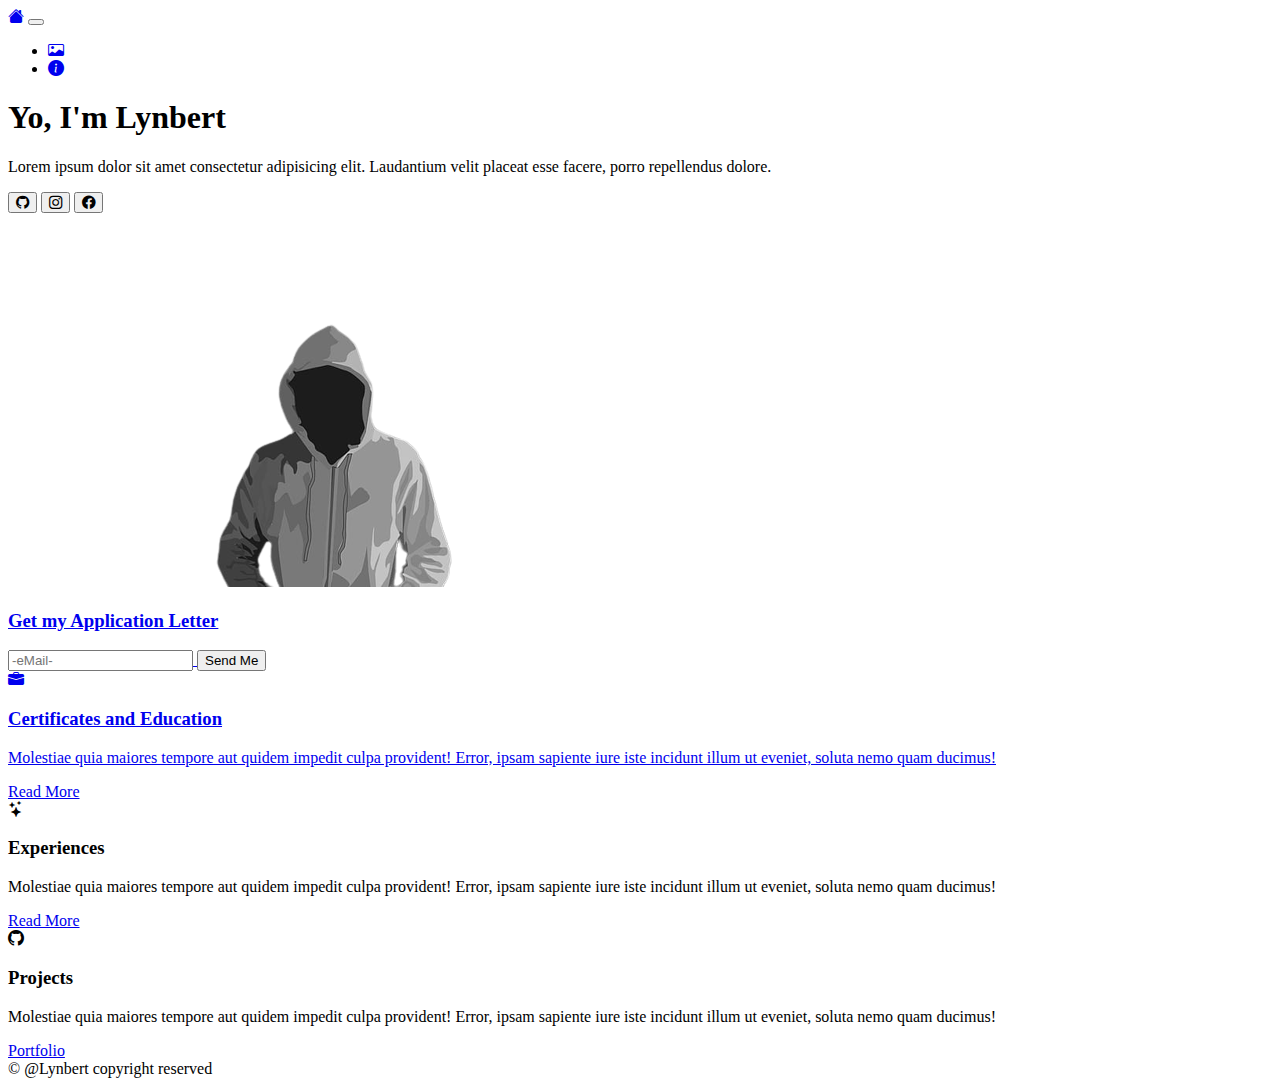
==== index.html @ dc586f0f "1" ====
<!DOCTYPE html>
<html lang="en">
<head>
    <meta charset="UTF-8">
    <meta name="viewport" content="width=device-width, initial-scale=1.0">
    <link href="https://cdn.jsdelivr.net/npm/bootstrap@5.3.2/dist/css/bootstrap.min.css" rel="stylesheet" integrity="sha384-T3c6CoIi6uLrA9TneNEoa7RxnatzjcDSCmG1MXxSR1GAsXEV/Dwwykc2MPK8M2HN" crossorigin="anonymous">
    <link rel="stylesheet" href="https://cdn.jsdelivr.net/npm/bootstrap-icons@1.11.1/font/bootstrap-icons.css">
    <link rel="stylesheet" href="style.css">

    <title>Lynbert</title>
</head>
<body>
    <!-- navbar -->
    <nav class="navbar navbar-expand-lg bg-dark navbar-dark py-3"> <!-- sm, md, lg -->
        <div class="container">
            <a href="index.html" class="navbar-brand"><i class="bi bi-house-fill"></i></a> <!--<HOME>--> 

            <button class="navbar-toggler" type="button" data-bs-toggle="collapse" data-bs-target="#navbar">
                <span class="navbar-toggler-icon"></span>
            </button>

                <div class="collapse navbar-collapse">
                    <ul class="navbar-nav ms-auto">
                        <li class="nav-item">
                            <a href="#learn" class="nav-link"><i class="bi bi-card-image"></i></a> <!--<IMAGES>--> 
                        </li>
                        <li class="nav-item">
                            <a href="#questions" class="nav-link"><i class="bi bi-info-circle-fill"></i></a> <!--<i>--> 
                        </li>
                        <!-- <li class="nav-item">
                            <a href="#instructors" class="nav-link">Instructors</a>
                        </li> -->
                    </ul>
            </div>
        </div>
    </nav>

    <!-- showcase -->
    <section class="bg-dark text-light p-5 p-lg-0 pt-lg-0 text-center text-sm-start">
        <div class="container">
            <div class="d-sm-flex align-items-center justify-content-between">
                <div><h1>Yo, I'm <span class="text-warning">Lynbert</span></h1>
                    <p class="lead my-4">
                        Lorem ipsum dolor sit amet consectetur adipisicing elit. Laudantium velit placeat esse facere, porro repellendus dolore.
                    </p>
                    <a href="HTTPS://github.com/padrigon-lynbert"><button class="btn btn-success btn-lg" ><i class="bi bi-github"></i></button></a> 
                    <a href="HTTPS://www.instagram.com/your_rosecolored_gambit"><button class="btn btn-success btn-lg"><i class="bi bi-instagram"></i></button></a>
                    <a href="HTTPS://www.facebook.com/padrigon.lynbert.public"><button class="btn btn-success btn-lg"><i class="bi bi-facebook"></i></button</a>
               </div>
                <img class="img-fluid w-20 d-none d-sm-block" src="imgs/hood.png">

            </div>
        </div>
    </section>

    <!-- newsletter --> 

    <section class="bg-primary text-light p-5">
        <div class="container">
            <div class="d-md-flex justify-content-between align-items-center">
                <h3 class="mb-3 mb-md-0">Get my Application Letter</h3>
                
                <div class="input-group">
                    <input type="text" class="form-control text-center" placeholder="-eMail-">
                    <button class="btn btn-dark btn-lg" type="button">Send Me</button>
                  </div>
            </div>
        </div>
    </section>

<!-- boxes -->

    <section class="p-5">
        <div class="container">
            <div class="row text-center">
                <div class="col-md">
                    <div class="card bg-dark text-light">
                        <div class="card-body text-center">
                            <div class="h1 mb-3">
                                <i class="bi bi-briefcase-fill"></i>
                            </div>
                            <h3 class="card-title mb-3">Certificates and Education</h3>
                            <p class="card-text">Molestiae quia maiores tempore aut quidem impedit culpa provident! Error, ipsam sapiente iure iste incidunt illum ut eveniet, soluta nemo quam ducimus!</p>
                            <a href="#" class="btn btn-primary">Read More</a>
                        </div>

                    </div>
                </div>

                <div class="col-md">
                    <div class="col-md">
                        <div class="card bg-dark text-light">
                            <div class="card-body text-center">
                                <div class="h1 mb-3">
                                    <i class="bi bi-stars"></i>
                                </div>
                                <h3 class="card-title mb-3">Experiences</h3>
                                <p class="card-text">Molestiae quia maiores tempore aut quidem impedit culpa provident! Error, ipsam sapiente iure iste incidunt illum ut eveniet, soluta nemo quam ducimus!</p>
                                <a href="#" class="btn btn-primary">Read More</a>
                            </div>
    
                        </div>
                    </div>
                </div>
                <div class="col-md">
                    <div class="col-md">
                        <div class="card bg-dark text-light">
                            <div class="card-body text-center">
                                <div class="h1 mb-3">
                                    <i class="bi bi-github"></i>
                                </div>
                                <h3 class="card-title mb-3">Projects</h3>
                                <p class="card-text">Molestiae quia maiores tempore aut quidem impedit culpa provident! Error, ipsam sapiente iure iste incidunt illum ut eveniet, soluta nemo quam ducimus!</p>
                                <a href="#" class="btn btn-primary">Portfolio</a>
                            </div>
    
                        </div>
                    </div>
                </div>
            </div>
        </div>
    </section>
    <script src="https://cdn.jsdelivr.net/npm/bootstrap@5.3.2/dist/js/bootstrap.bundle.min.js" integrity="sha384-C6RzsynM9kWDrMNeT87bh95OGNyZPhcTNXj1NW7RuBCsyN/o0jlpcV8Qyq46cDfL" crossorigin="anonymous"></script>

<!-- footer -->
<footer>
    &copy; @Lynbert copyright reserved 
</footer>

</body>
</html>
---- style.css ----
@media(min-width: 768px){
    .input-group{
        width: 50%;
        /* text-align: center; */
    }
}
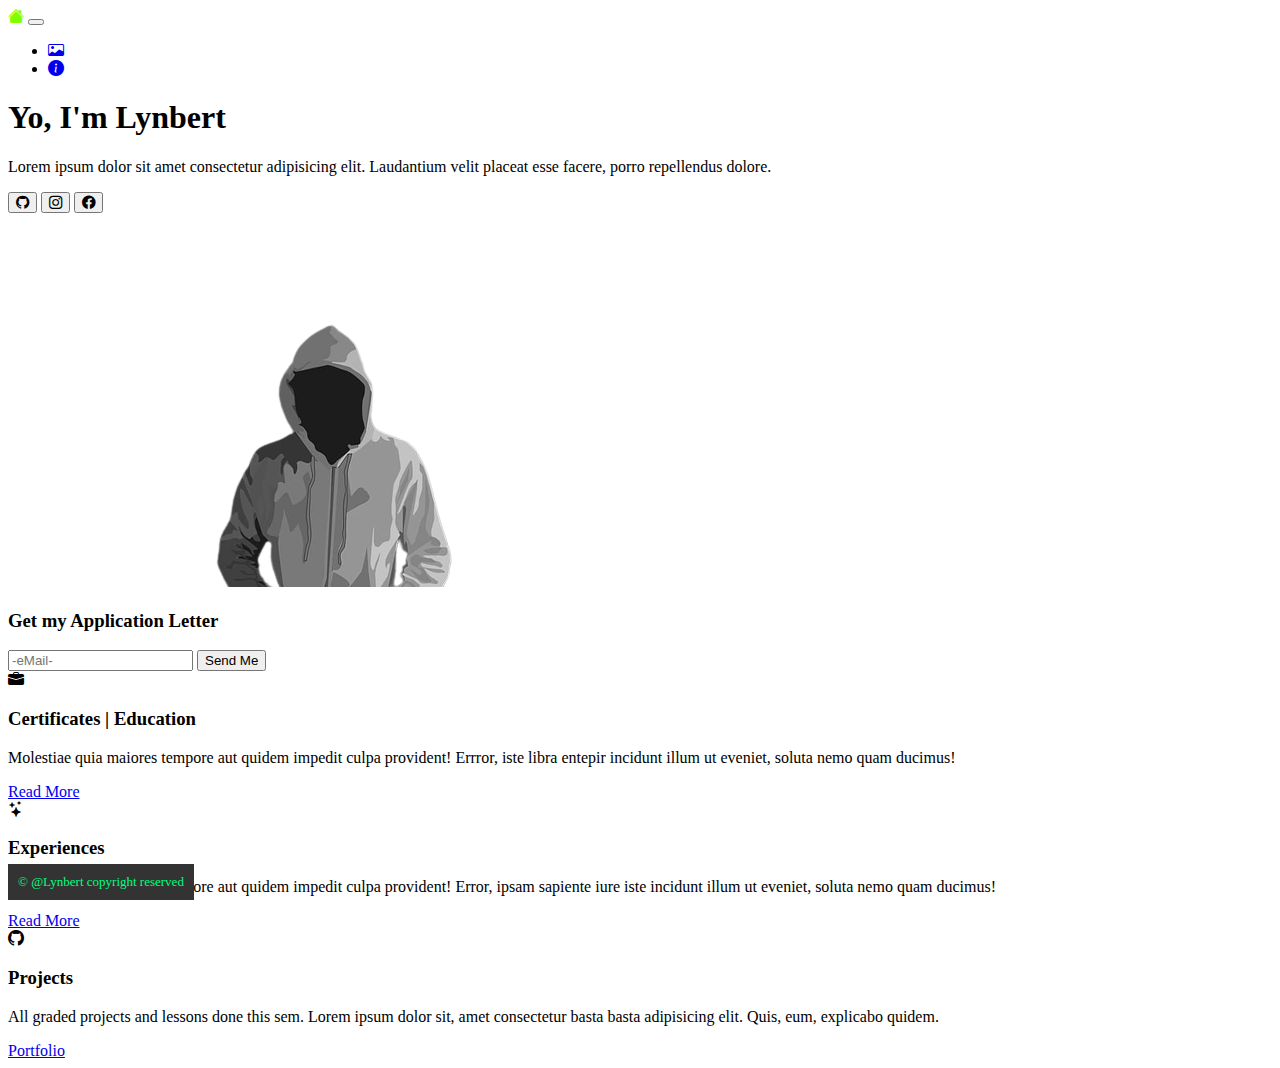
==== commit 0785ea4f: "kldsflksjdf" ====
--- a/index.html
+++ b/index.html
@@ -5,15 +5,19 @@
     <meta name="viewport" content="width=device-width, initial-scale=1.0">
     <link href="https://cdn.jsdelivr.net/npm/bootstrap@5.3.2/dist/css/bootstrap.min.css" rel="stylesheet" integrity="sha384-T3c6CoIi6uLrA9TneNEoa7RxnatzjcDSCmG1MXxSR1GAsXEV/Dwwykc2MPK8M2HN" crossorigin="anonymous">
     <link rel="stylesheet" href="https://cdn.jsdelivr.net/npm/bootstrap-icons@1.11.1/font/bootstrap-icons.css">
-    <link rel="stylesheet" href="style.css">
+    <link rel="stylesheet" href="style/style-index.css">
 
-    <title>Lynbert</title>
+    <title>INDEX</title>
+
 </head>
 <body>
+
+
+
     <!-- navbar -->
     <nav class="navbar navbar-expand-lg bg-dark navbar-dark py-3"> <!-- sm, md, lg -->
         <div class="container">
-            <a href="index.html" class="navbar-brand"><i class="bi bi-house-fill"></i></a> <!--<HOME>--> 
+            <a href="index.html" class="navbar-brand"><i class="bi bi-house-fill" style="color: chartreuse;"></i></a> <!--<HOME>--> 
 
             <button class="navbar-toggler" type="button" data-bs-toggle="collapse" data-bs-target="#navbar">
                 <span class="navbar-toggler-icon"></span>
@@ -22,10 +26,10 @@
                 <div class="collapse navbar-collapse">
                     <ul class="navbar-nav ms-auto">
                         <li class="nav-item">
-                            <a href="#learn" class="nav-link"><i class="bi bi-card-image"></i></a> <!--<IMAGES>--> 
+                            <a href="albums.html" class="nav-link"><i class="bi bi-card-image"></i></a> <!--<IMAGES>--> 
                         </li>
                         <li class="nav-item">
-                            <a href="#questions" class="nav-link"><i class="bi bi-info-circle-fill"></i></a> <!--<i>--> 
+                            <a href="about.html" class="nav-link"><i class="bi bi-info-circle-fill"></i></a> <!--<i>--> 
                         </li>
                         <!-- <li class="nav-item">
                             <a href="#instructors" class="nav-link">Instructors</a>
@@ -45,7 +49,7 @@
                     </p>
                     <a href="HTTPS://github.com/padrigon-lynbert"><button class="btn btn-success btn-lg" ><i class="bi bi-github"></i></button></a> 
                     <a href="HTTPS://www.instagram.com/your_rosecolored_gambit"><button class="btn btn-success btn-lg"><i class="bi bi-instagram"></i></button></a>
-                    <a href="HTTPS://www.facebook.com/padrigon.lynbert.public"><button class="btn btn-success btn-lg"><i class="bi bi-facebook"></i></button</a>
+                    <a href="HTTPS://www.facebook.com/padrigon.lynbert.public"><button class="btn btn-success btn-lg"><i class="bi bi-facebook"></i></button></a>
                </div>
                 <img class="img-fluid w-20 d-none d-sm-block" src="imgs/hood.png">
 
@@ -67,6 +71,7 @@
             </div>
         </div>
     </section>
+    
 
 <!-- boxes -->
 
@@ -79,8 +84,8 @@
                             <div class="h1 mb-3">
                                 <i class="bi bi-briefcase-fill"></i>
                             </div>
-                            <h3 class="card-title mb-3">Certificates and Education</h3>
-                            <p class="card-text">Molestiae quia maiores tempore aut quidem impedit culpa provident! Error, ipsam sapiente iure iste incidunt illum ut eveniet, soluta nemo quam ducimus!</p>
+                            <h3 class="card-title mb-3">Certificates | Education</h3>
+                            <p class="card-text">Molestiae quia maiores tempore aut quidem impedit culpa provident! Errror, iste libra entepir incidunt illum ut eveniet, soluta nemo quam ducimus!</p>
                             <a href="#" class="btn btn-primary">Read More</a>
                         </div>
 
@@ -102,6 +107,7 @@
                         </div>
                     </div>
                 </div>
+
                 <div class="col-md">
                     <div class="col-md">
                         <div class="card bg-dark text-light">
@@ -110,8 +116,8 @@
                                     <i class="bi bi-github"></i>
                                 </div>
                                 <h3 class="card-title mb-3">Projects</h3>
-                                <p class="card-text">Molestiae quia maiores tempore aut quidem impedit culpa provident! Error, ipsam sapiente iure iste incidunt illum ut eveniet, soluta nemo quam ducimus!</p>
-                                <a href="#" class="btn btn-primary">Portfolio</a>
+                                <p class="card-text">All graded projects and lessons done this sem. Lorem ipsum dolor sit, amet consectetur basta basta adipisicing elit. Quis, eum, explicabo quidem. </p>
+                                <a href="portfolio.html" class="btn btn-primary">Portfolio</a>
                             </div>
     
                         </div>
--- a/style/style-index.css
+++ b/style/style-index.css
@@ -0,0 +1,27 @@
+@media(min-width: 768px){
+    .input-group{
+        width: 50%;
+        /* text-align: center; */
+    }
+}
+
+/* footer */
+
+footer{
+    display: block;
+    clear: both;
+    color: springgreen;
+
+    position: fixed;
+    bottom: 0;
+    
+    text-align: center;
+    padding: 10px;
+    background-color: rgb(51, 51, 51);
+
+    font-size: small;
+    
+    /* margin: 10px; */
+    /* color: white; */
+    /* width: 100%; */ 
+}
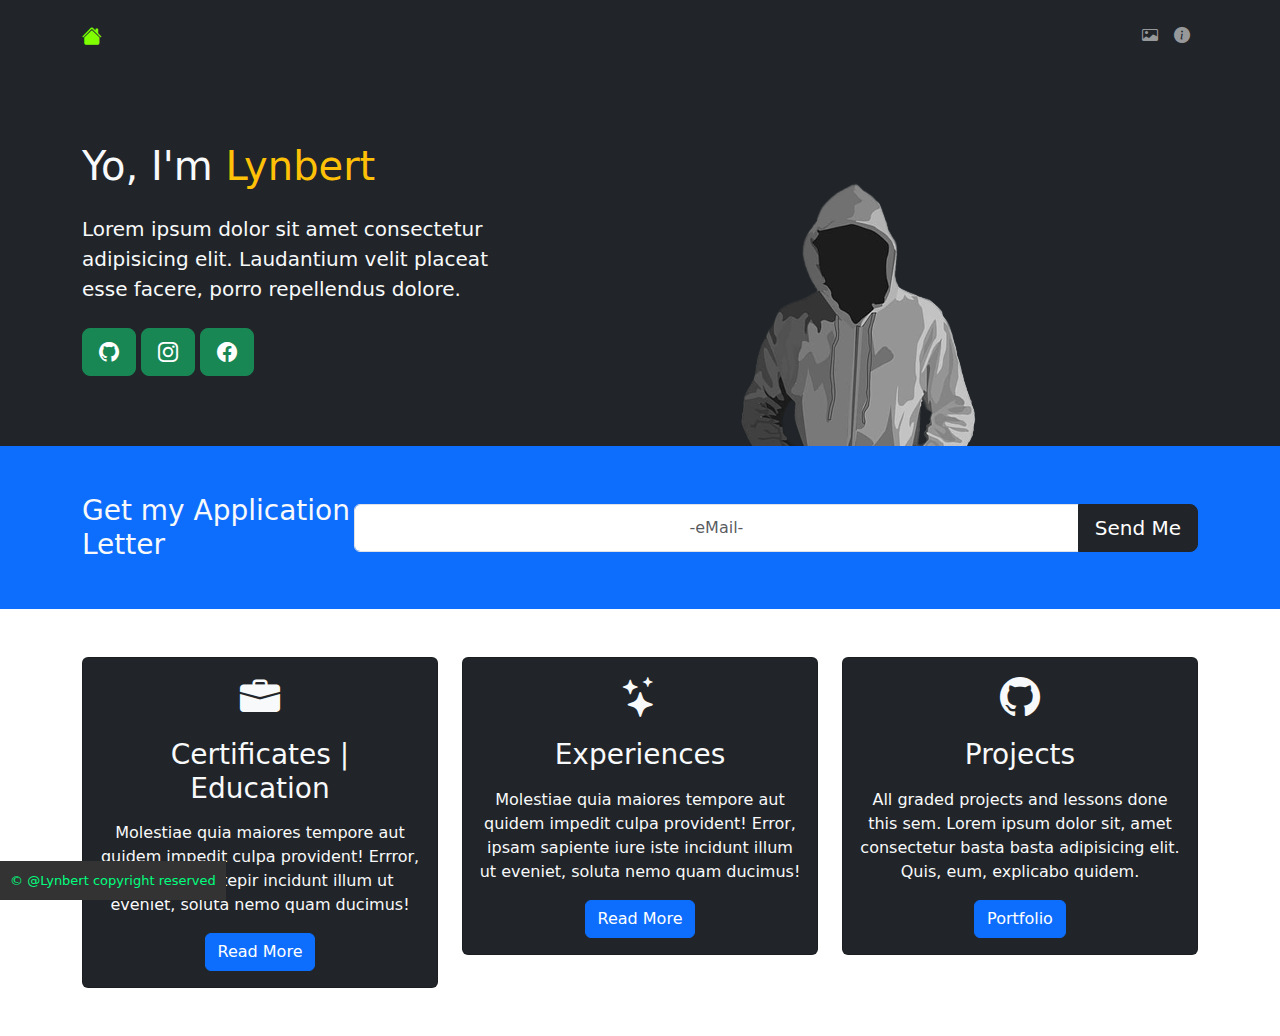
==== commit 9d3c697a: "f" ====
--- a/index.html
+++ b/index.html
@@ -6,6 +6,8 @@
     <link href="https://cdn.jsdelivr.net/npm/bootstrap@5.3.2/dist/css/bootstrap.min.css" rel="stylesheet" integrity="sha384-T3c6CoIi6uLrA9TneNEoa7RxnatzjcDSCmG1MXxSR1GAsXEV/Dwwykc2MPK8M2HN" crossorigin="anonymous">
     <link rel="stylesheet" href="https://cdn.jsdelivr.net/npm/bootstrap-icons@1.11.1/font/bootstrap-icons.css">
     <link rel="stylesheet" href="style/style-index.css">
+    <link rel="stylesheet" href="0css/bootstrap.min.css">
+    <script defer src="0js/bootstrap.bundle.min.js"></script>
 
     <title>INDEX</title>
 
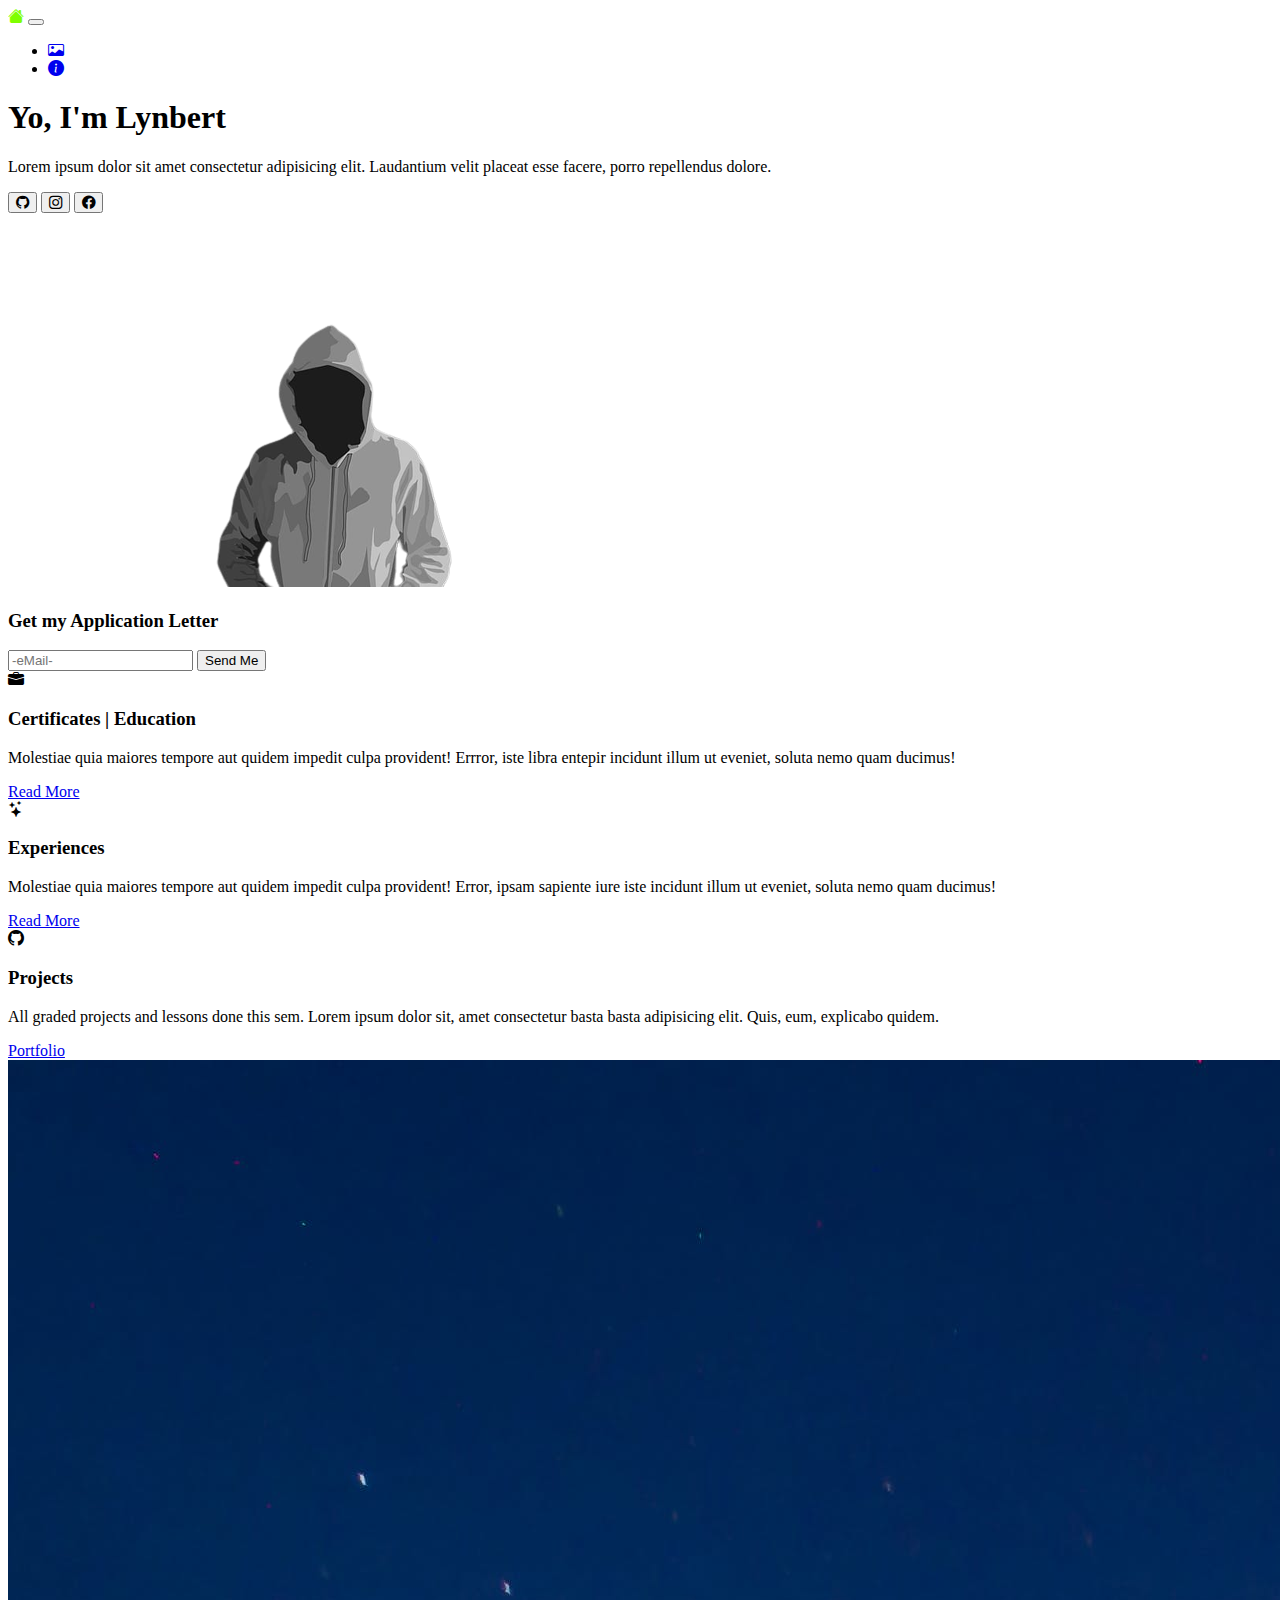
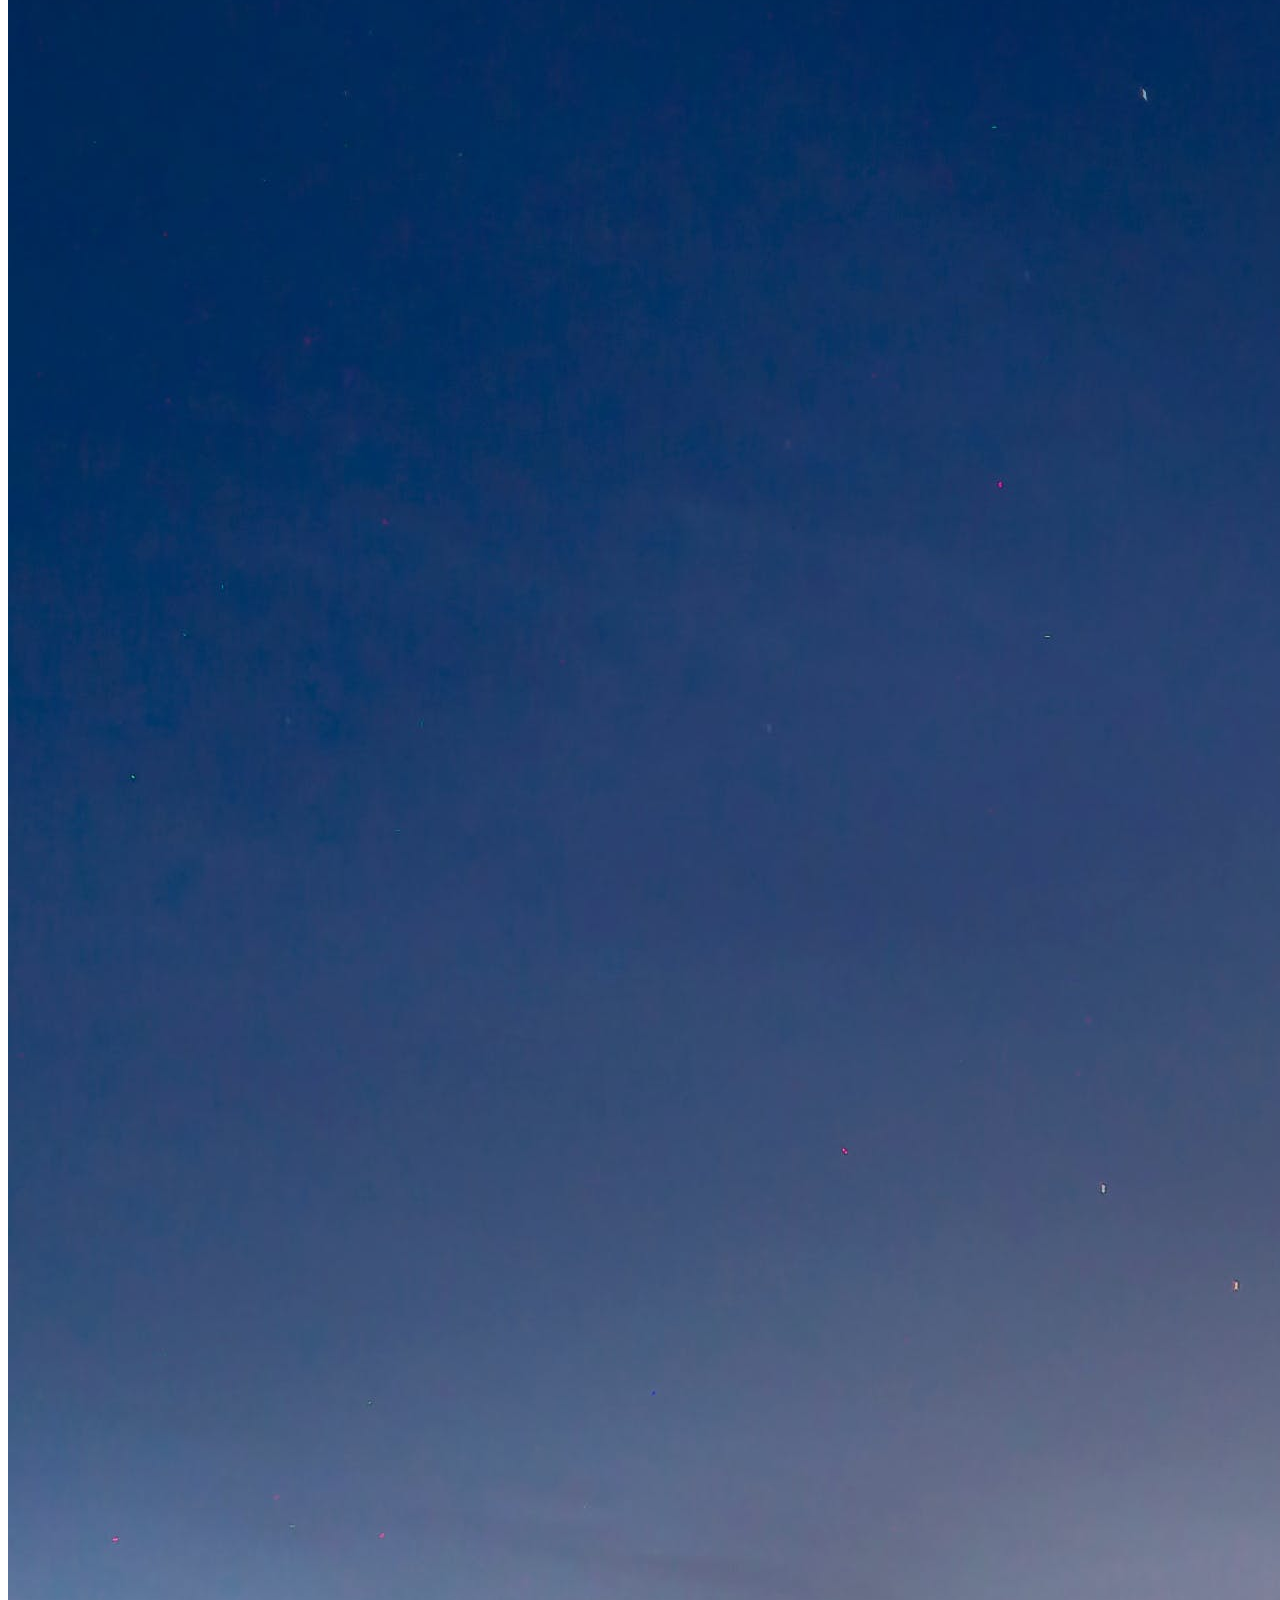
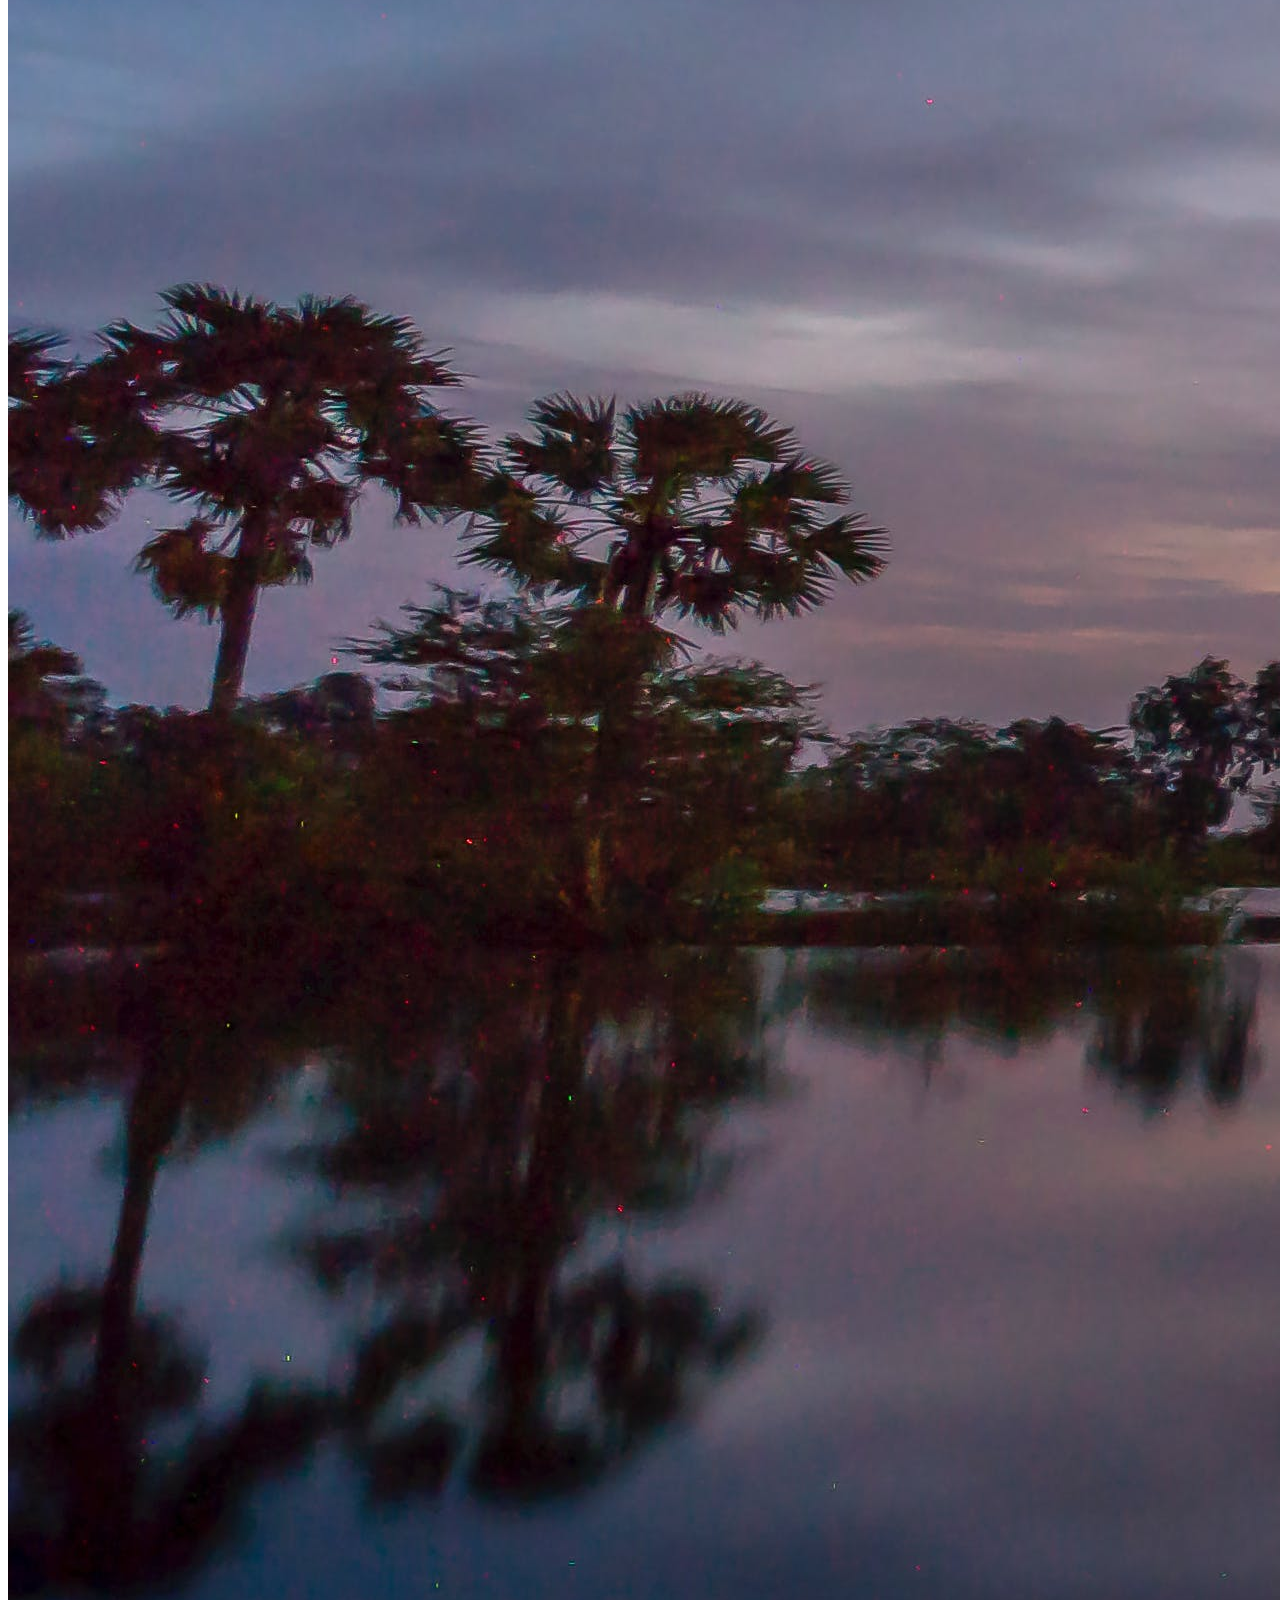
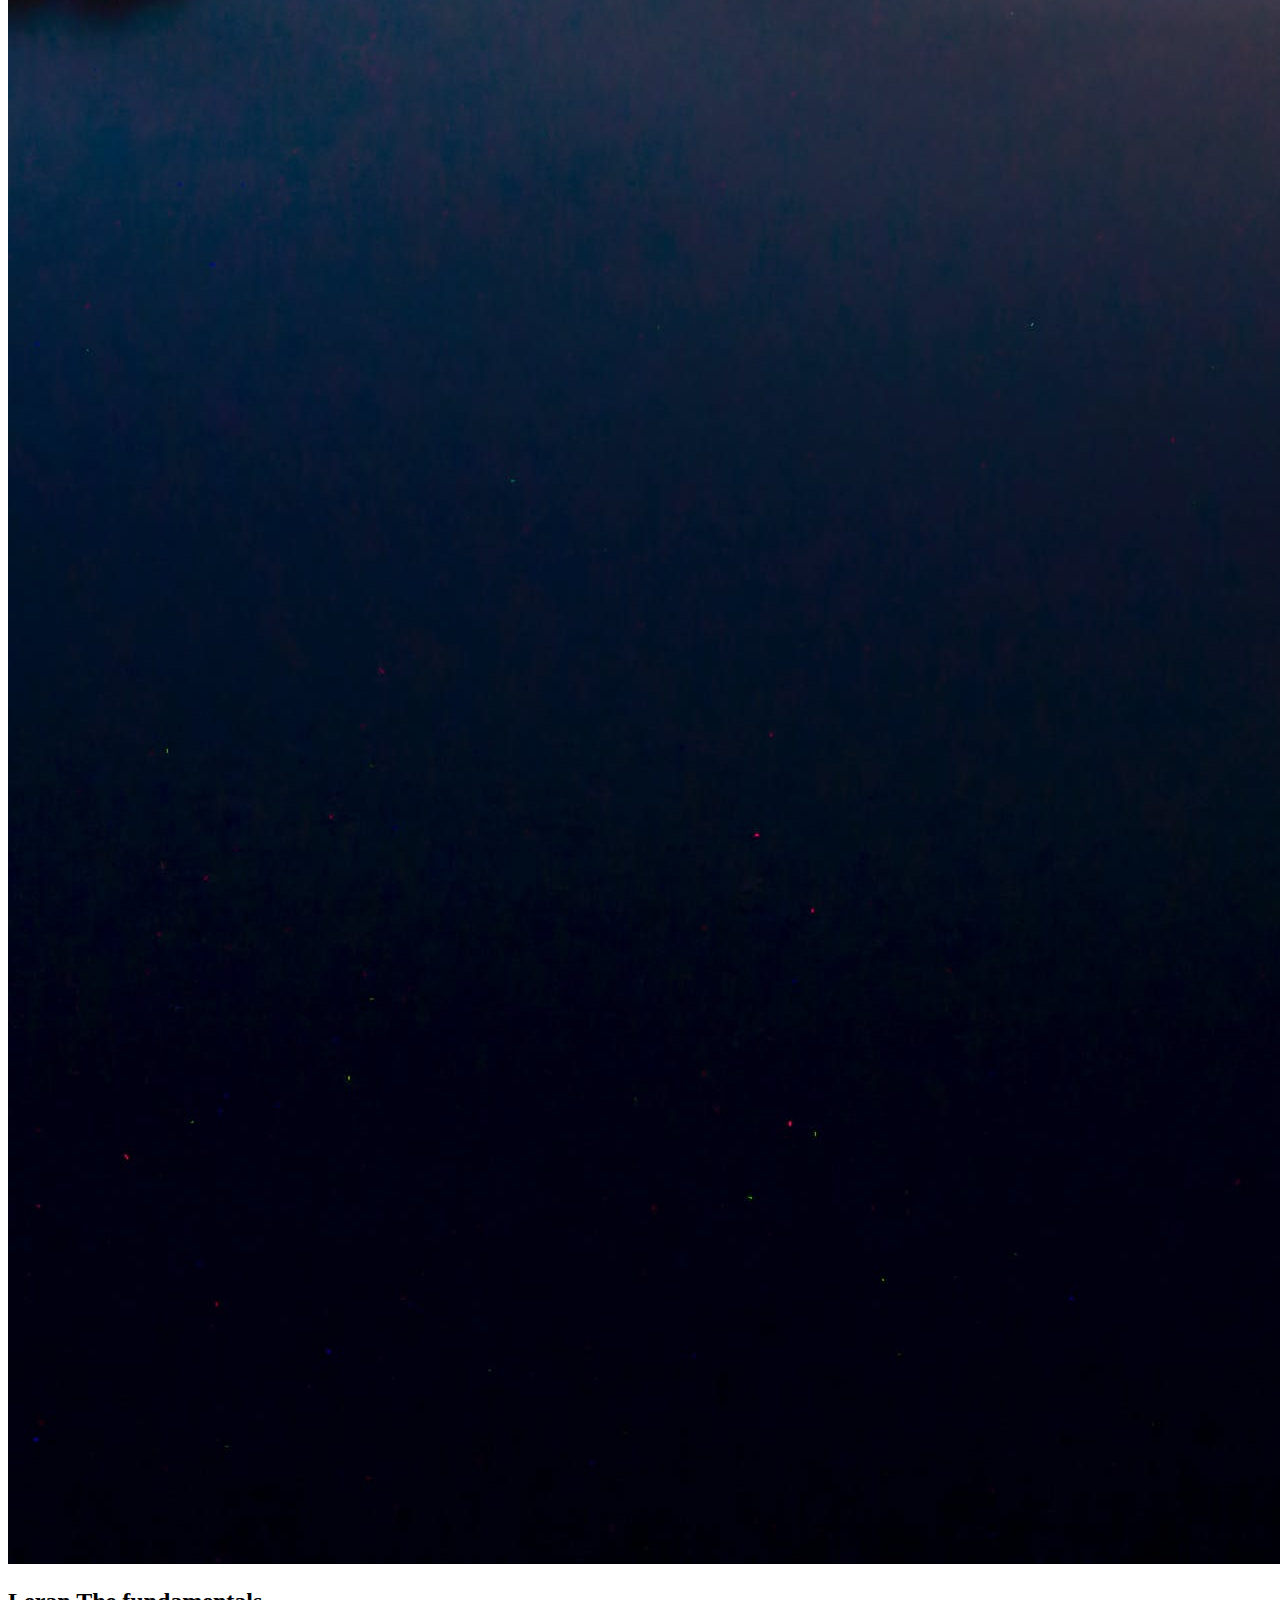
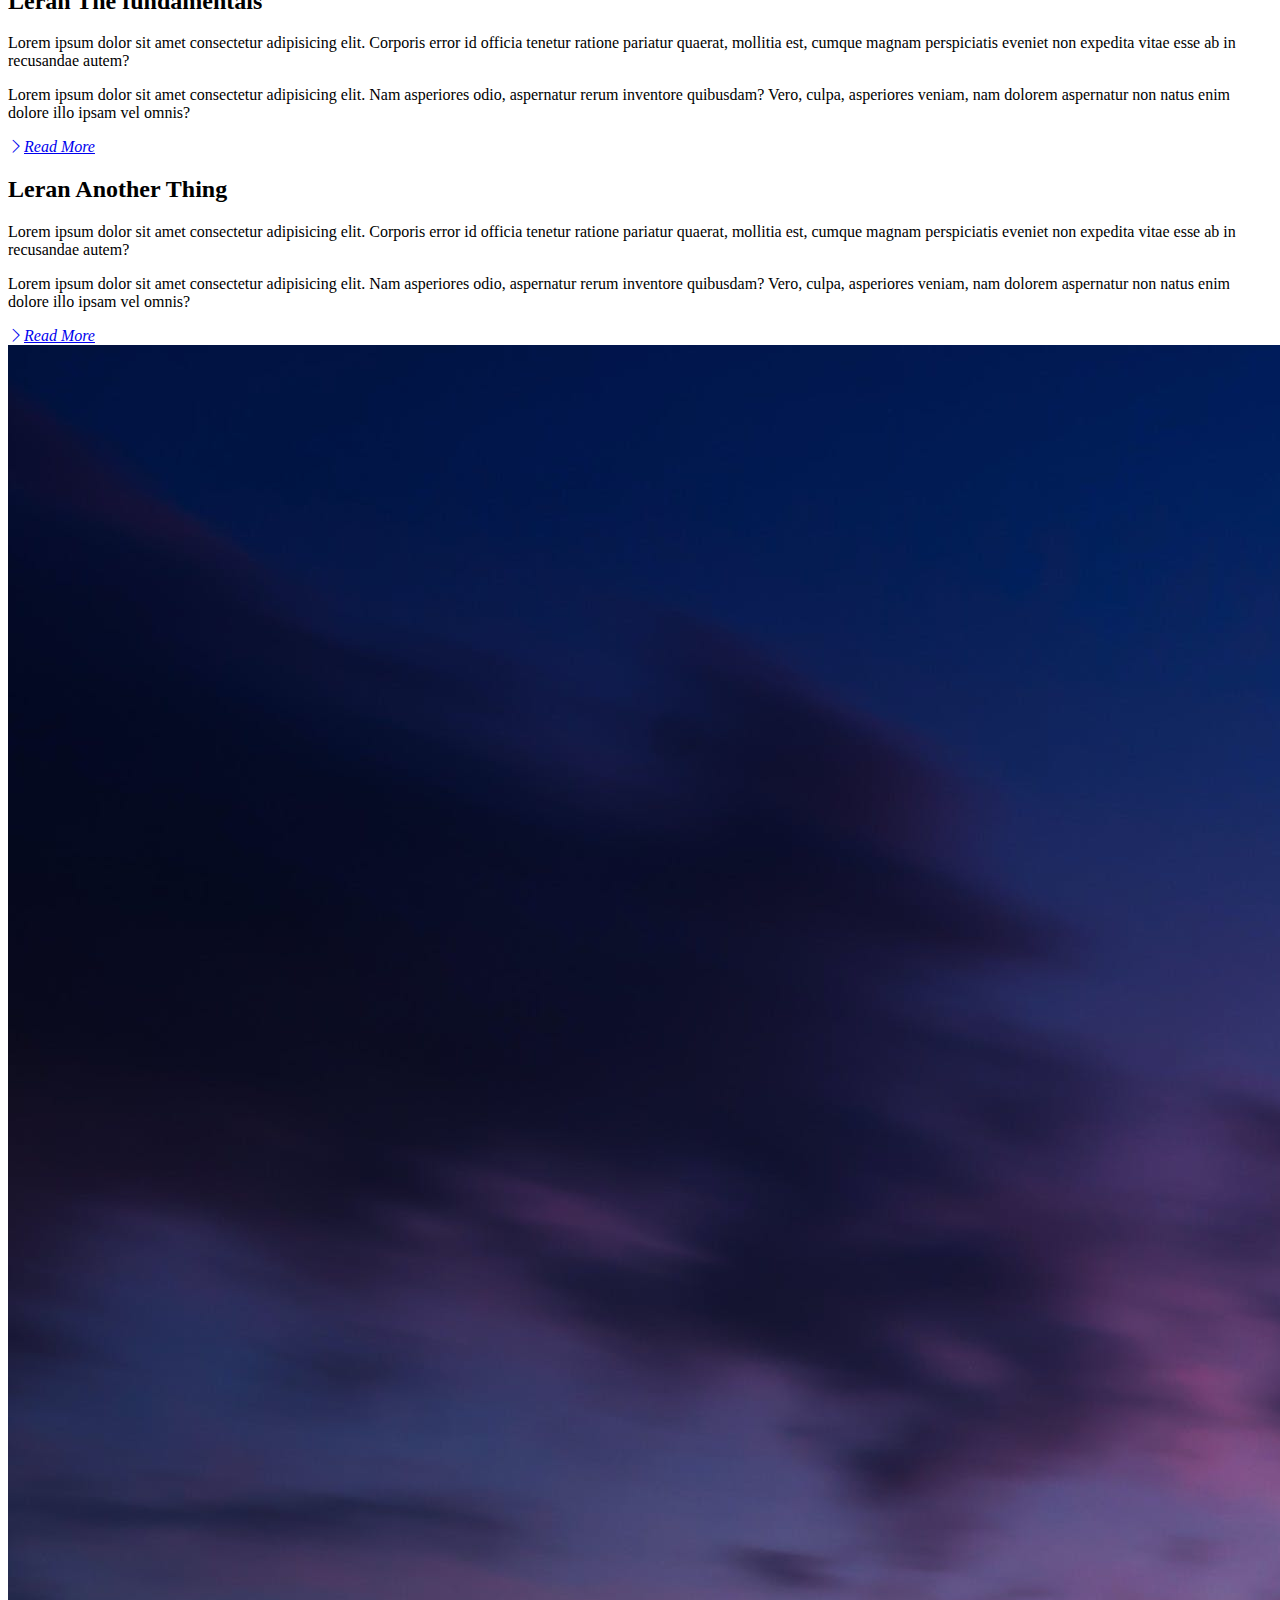
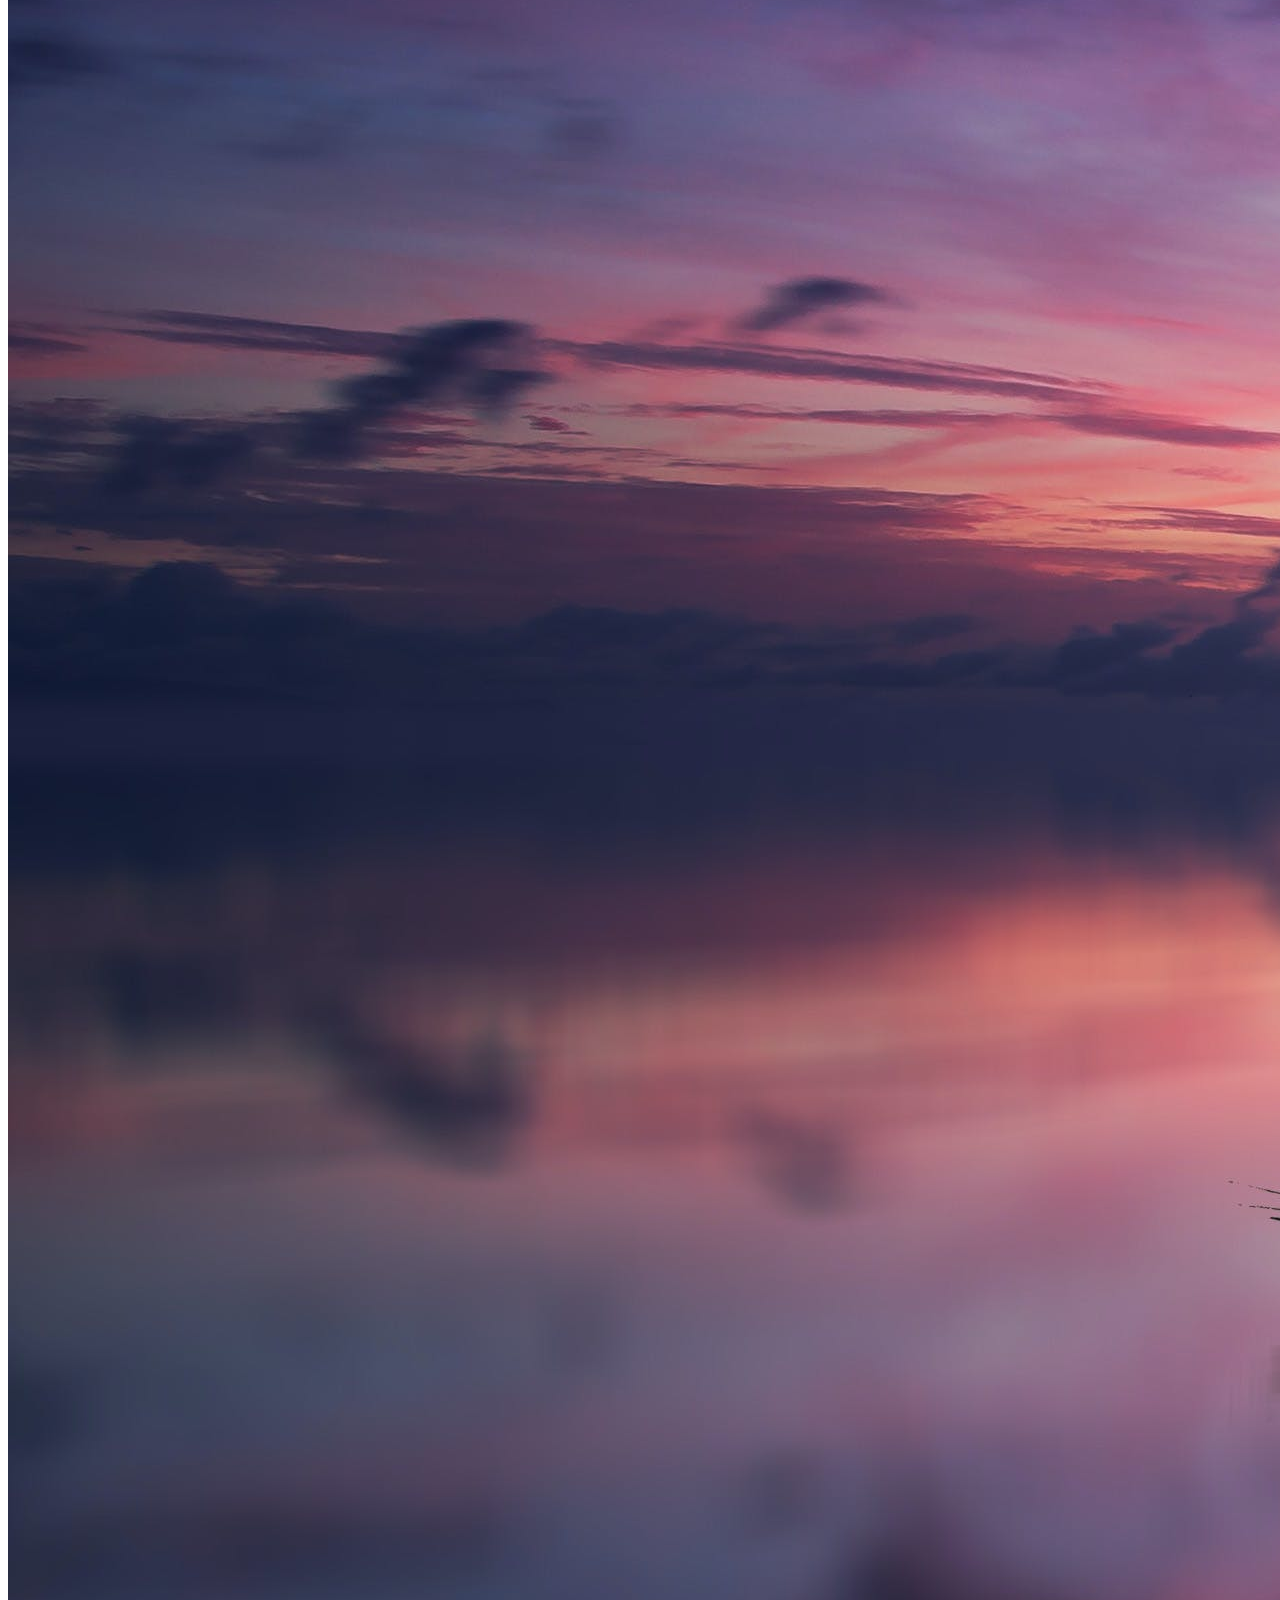
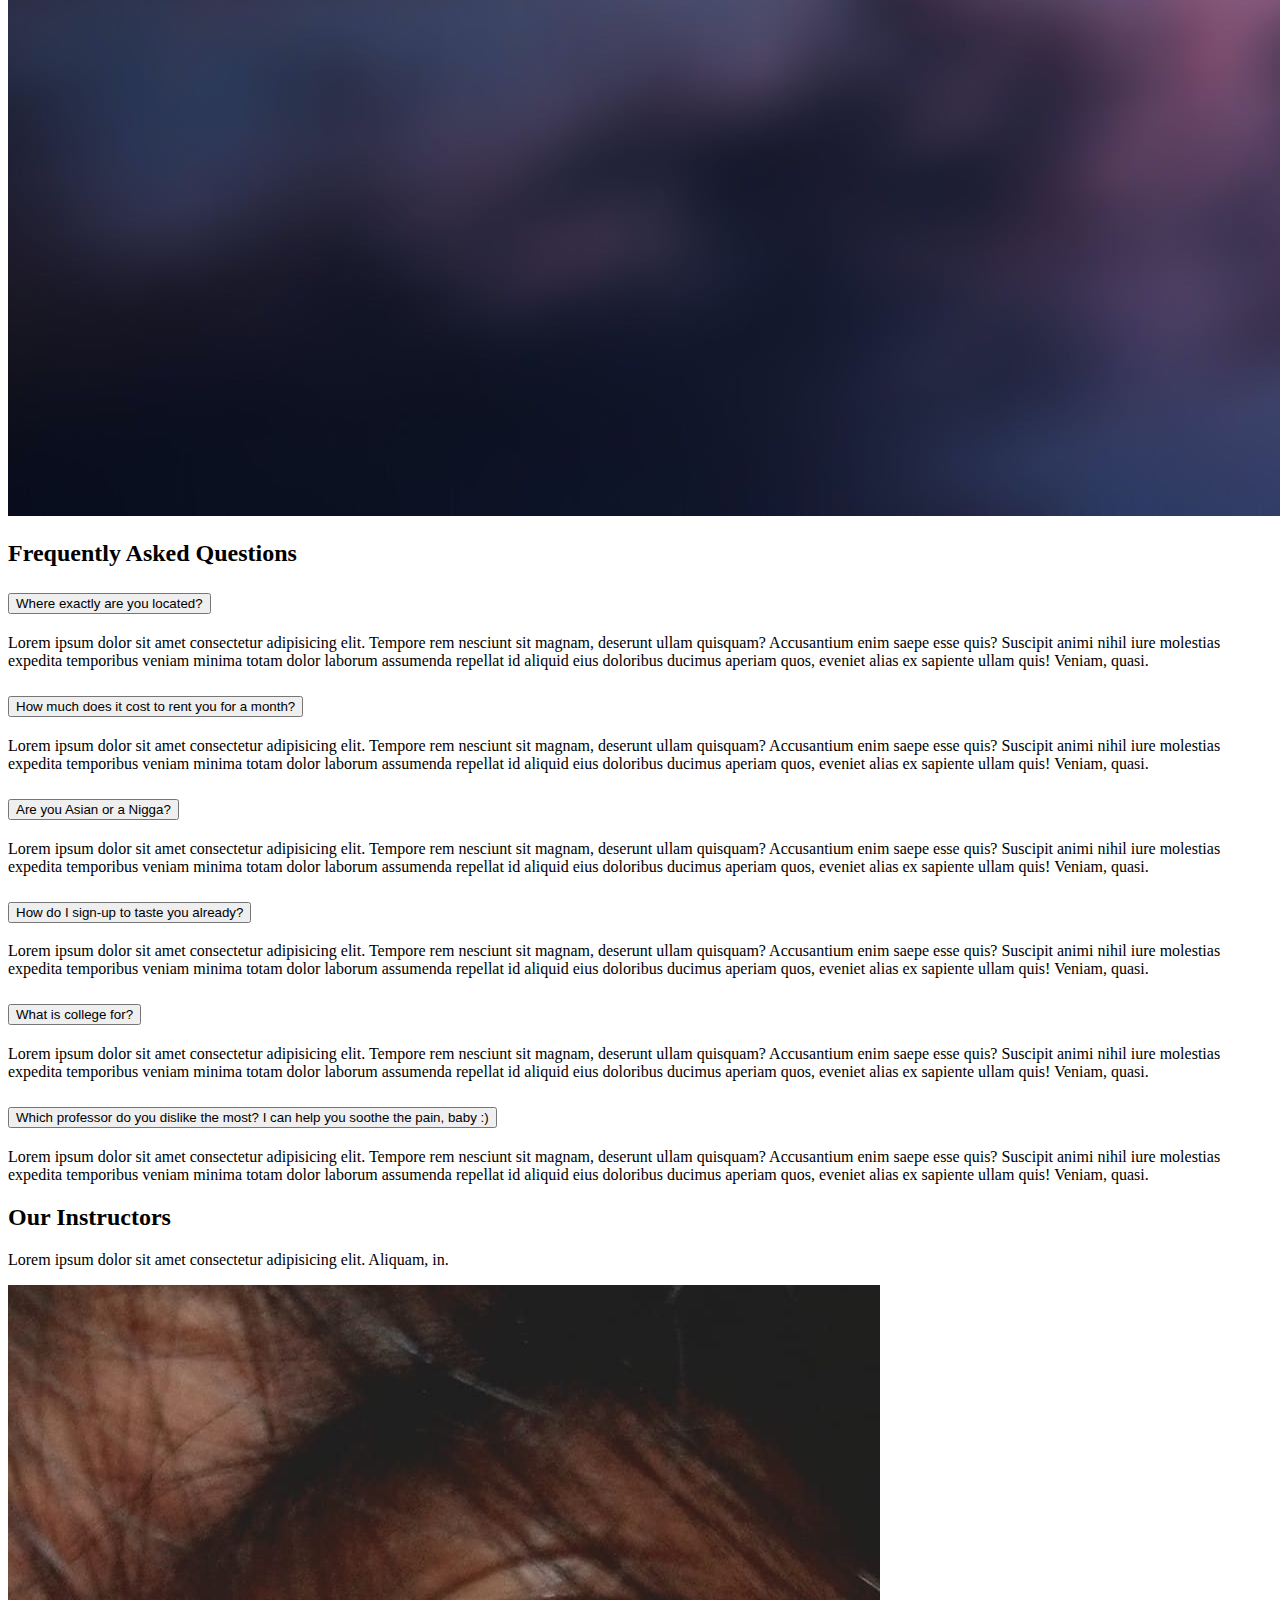
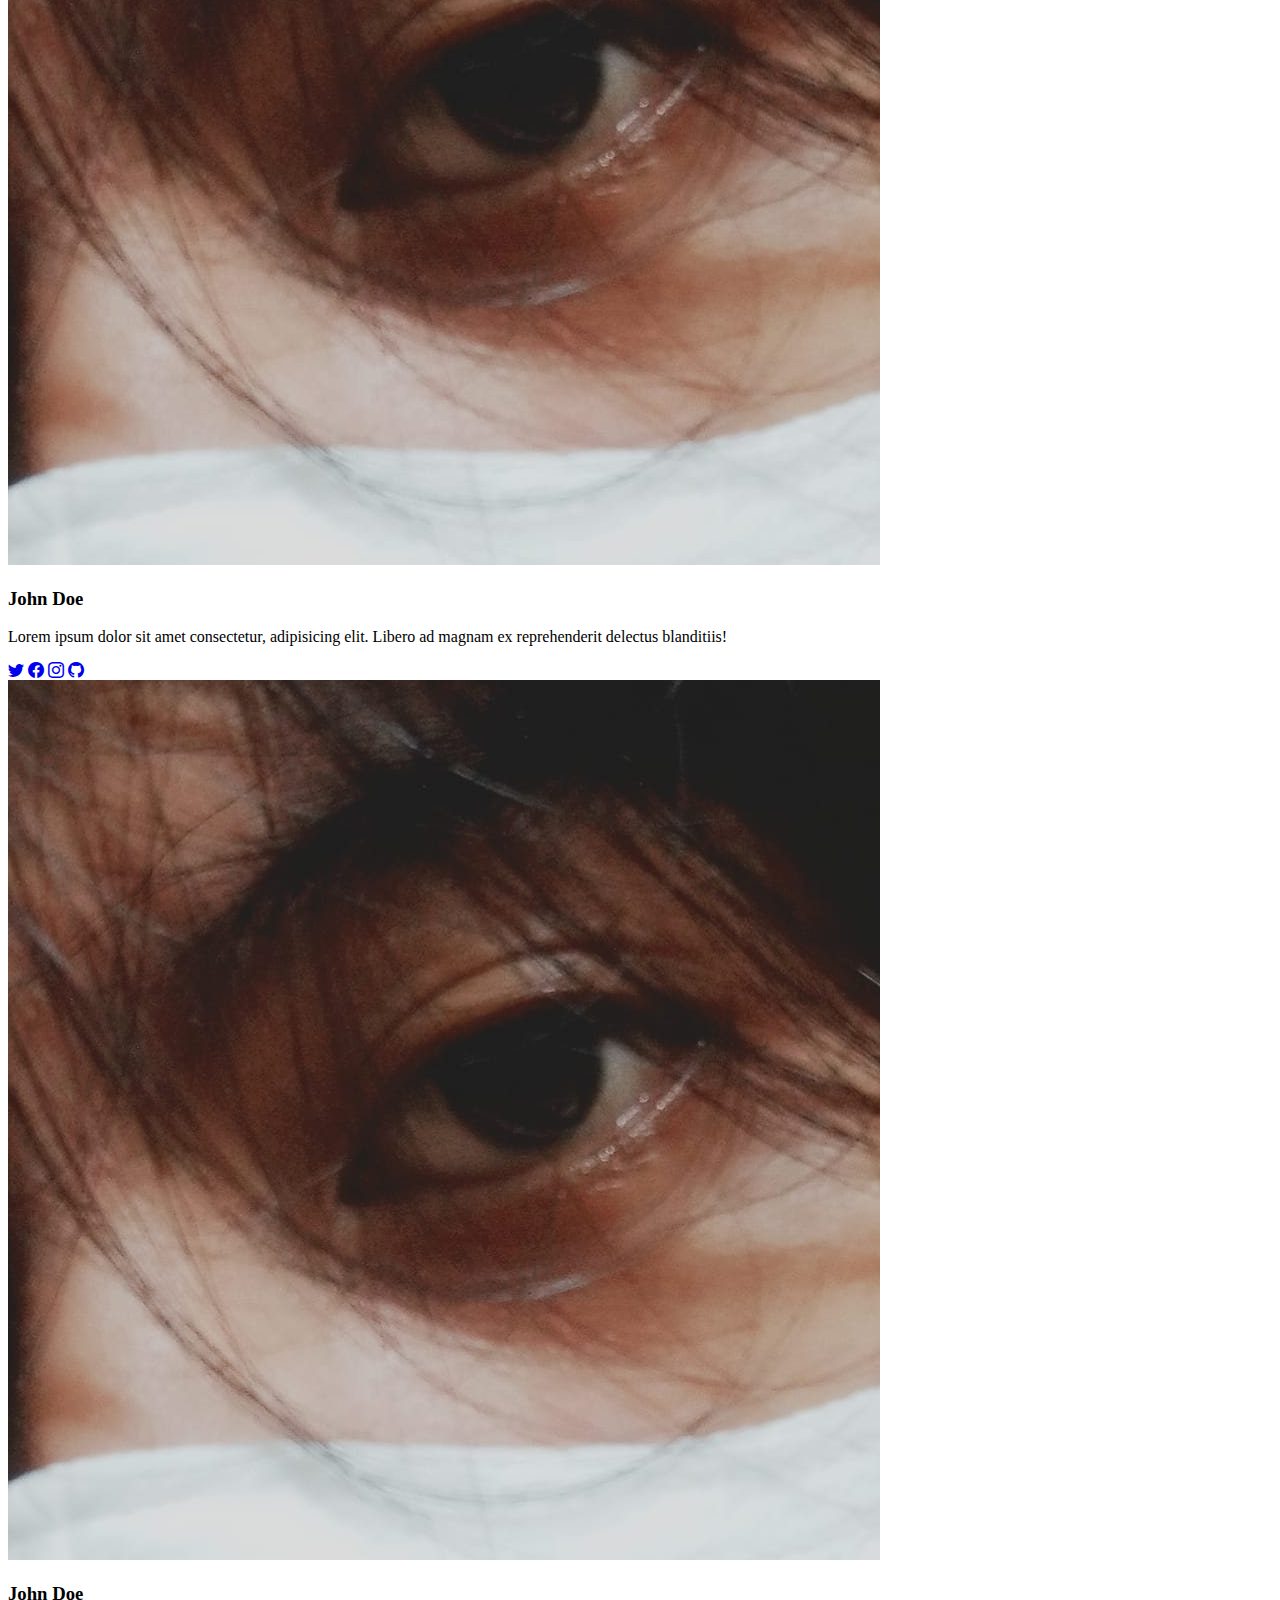
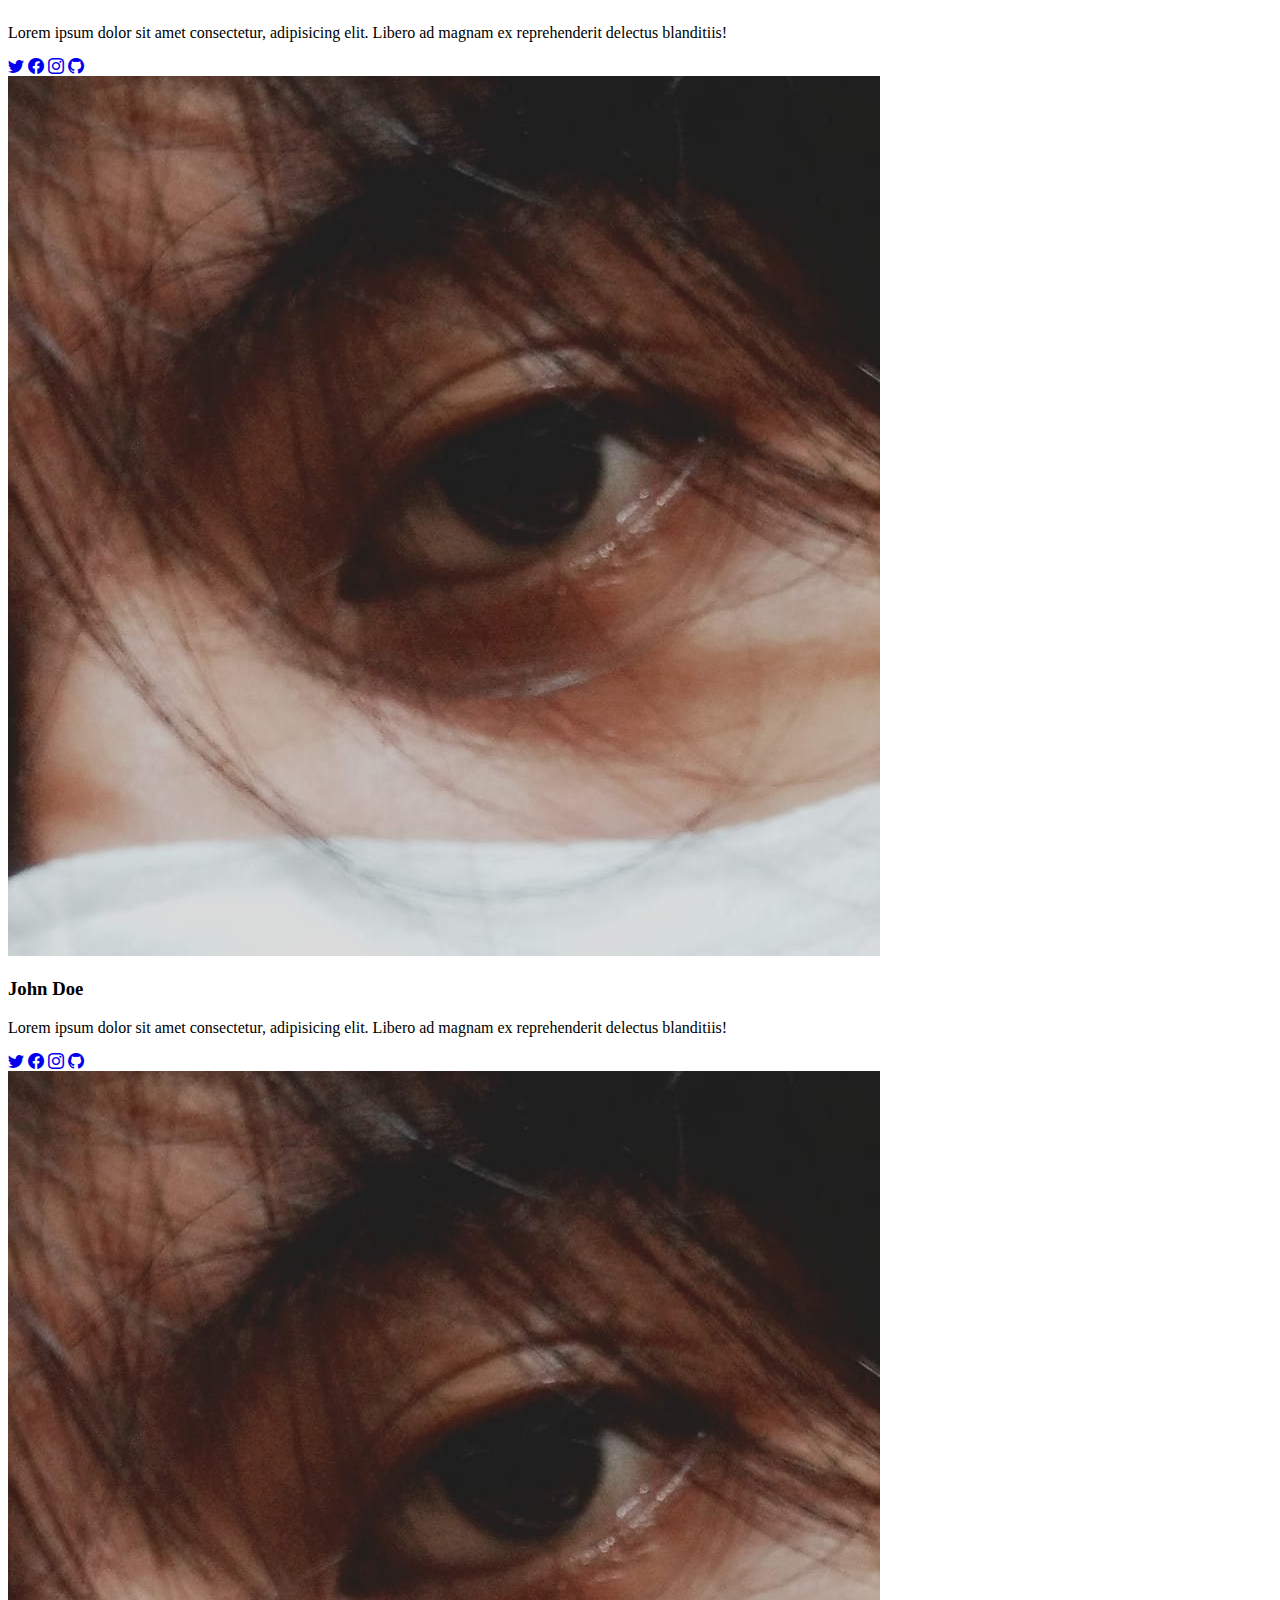
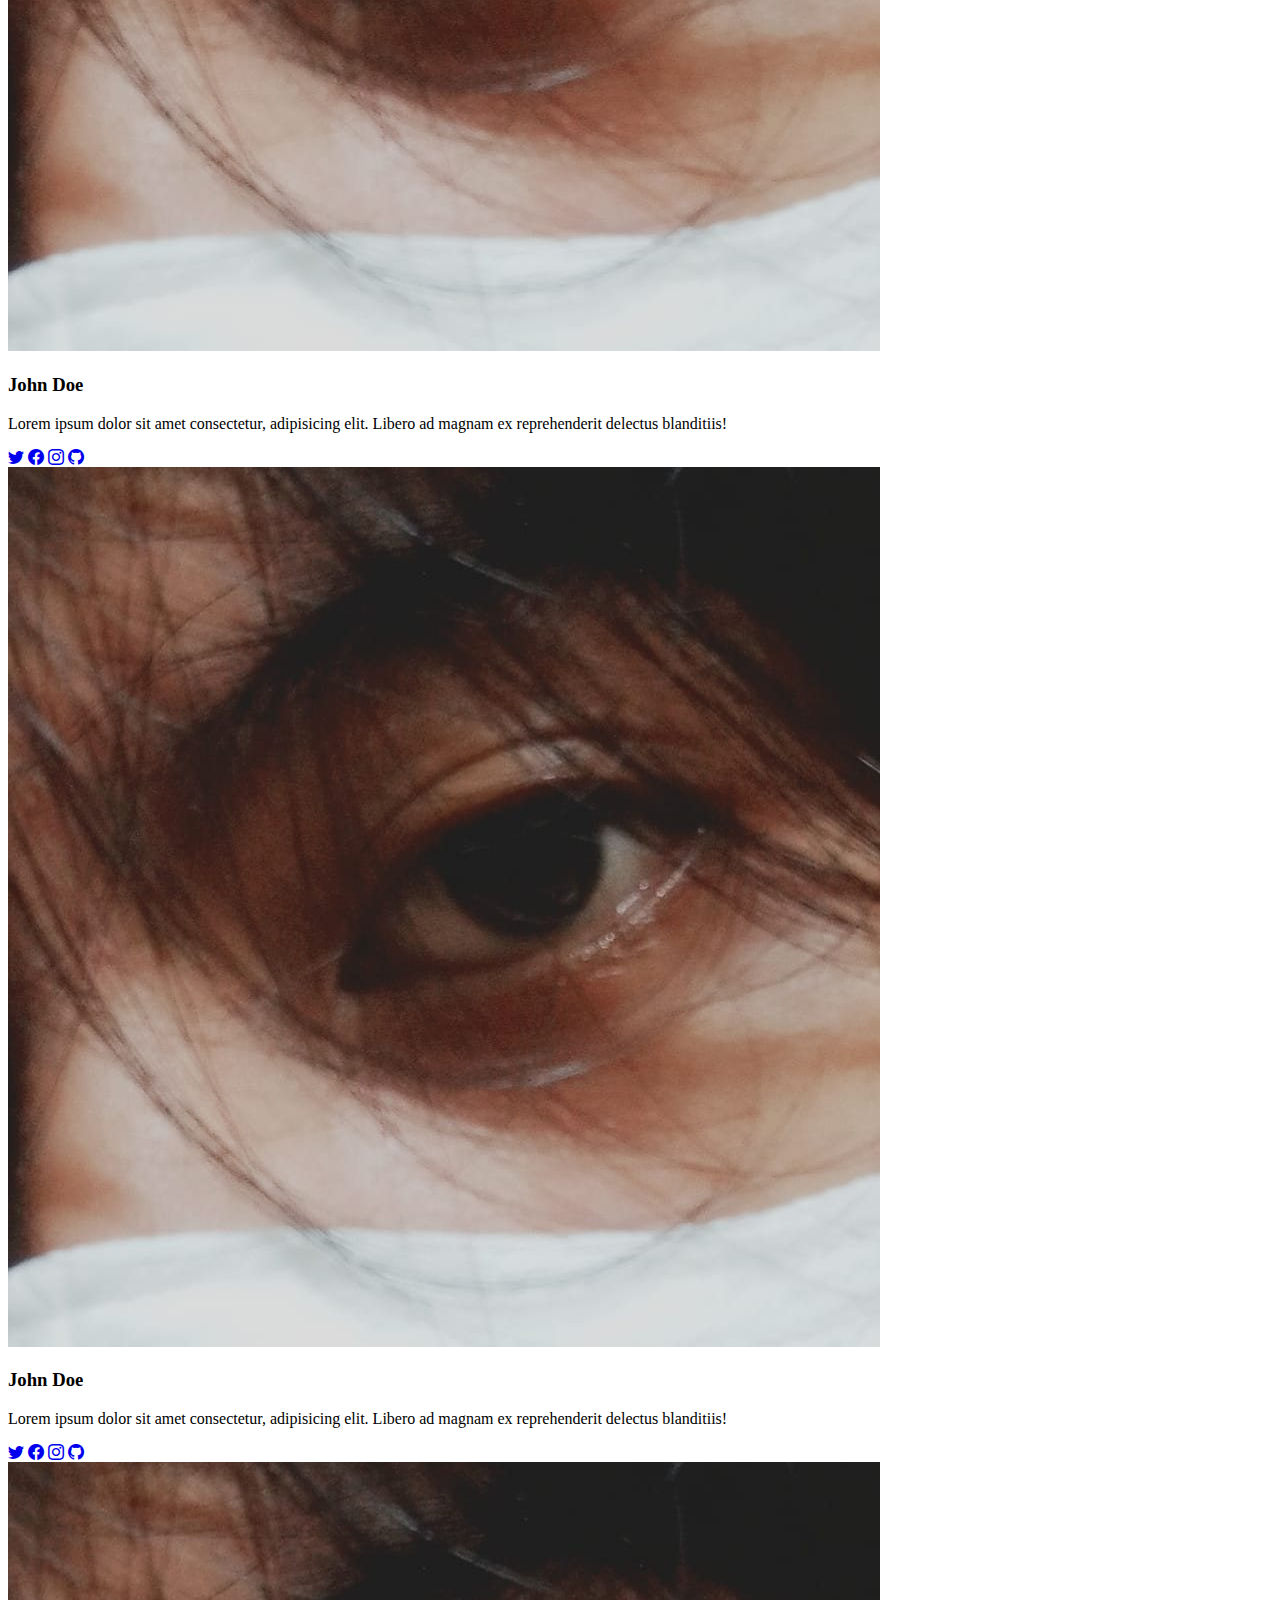
==== commit b0ba9997: "last commit to save space and unnecessary steps" ====
--- a/index.html
+++ b/index.html
@@ -6,8 +6,6 @@
     <link href="https://cdn.jsdelivr.net/npm/bootstrap@5.3.2/dist/css/bootstrap.min.css" rel="stylesheet" integrity="sha384-T3c6CoIi6uLrA9TneNEoa7RxnatzjcDSCmG1MXxSR1GAsXEV/Dwwykc2MPK8M2HN" crossorigin="anonymous">
     <link rel="stylesheet" href="https://cdn.jsdelivr.net/npm/bootstrap-icons@1.11.1/font/bootstrap-icons.css">
     <link rel="stylesheet" href="style/style-index.css">
-    <link rel="stylesheet" href="0css/bootstrap.min.css">
-    <script defer src="0js/bootstrap.bundle.min.js"></script>
 
     <title>INDEX</title>
 
@@ -17,7 +15,7 @@
 
 
     <!-- navbar -->
-    <nav class="navbar navbar-expand-lg bg-dark navbar-dark py-3"> <!-- sm, md, lg -->
+     <nav class="navbar navbar-expand-lg bg-dark navbar-dark py-3 fixed-top"> <!-- sm, md, lg -->
         <div class="container">
             <a href="index.html" class="navbar-brand"><i class="bi bi-house-fill" style="color: chartreuse;"></i></a> <!--<HOME>--> 
 
@@ -28,14 +26,11 @@
                 <div class="collapse navbar-collapse">
                     <ul class="navbar-nav ms-auto">
                         <li class="nav-item">
-                            <a href="albums.html" class="nav-link"><i class="bi bi-card-image"></i></a> <!--<IMAGES>--> 
+                            <a href="#learn" class="nav-link"><i class="bi bi-card-image"></i></a> <!--<IMAGES>--> 
                         </li>
                         <li class="nav-item">
                             <a href="about.html" class="nav-link"><i class="bi bi-info-circle-fill"></i></a> <!--<i>--> 
                         </li>
-                        <!-- <li class="nav-item">
-                            <a href="#instructors" class="nav-link">Instructors</a>
-                        </li> -->
                     </ul>
             </div>
         </div>
@@ -79,7 +74,7 @@
 
     <section class="p-5">
         <div class="container">
-            <div class="row text-center">
+            <div class="row text-center g-4">
                 <div class="col-md">
                     <div class="card bg-dark text-light">
                         <div class="card-body text-center">
@@ -128,12 +123,291 @@
             </div>
         </div>
     </section>
+
+    <!-- Learn Sections -->
+
+    <section id="learn" class="p-5">
+        <div class="container">
+            <div class="row align-items-center justify-content-between">
+                <div class="col-md">
+                    <img src="img/clavardudu.jpg" class="img-fluid" alt="">
+                </div>
+                <div class="col-md p-5">
+                    <h2>Leran The fundamentals</h2>
+                    <p class="lead">
+                        Lorem ipsum dolor sit amet consectetur adipisicing elit. Corporis error id officia tenetur ratione pariatur quaerat, mollitia est, cumque magnam perspiciatis eveniet non expedita vitae esse ab in recusandae autem?
+                    </p>
+                    <p>
+                        Lorem ipsum dolor sit amet consectetur adipisicing elit. Nam asperiores odio, aspernatur rerum inventore quibusdam? Vero, culpa, asperiores veniam, nam dolorem aspernatur non natus enim dolore illo ipsam vel omnis?
+                    </p>
+                    <a href="#" class="btn-light mt-3">
+                        <i class="bi bi-chevron-right">Read More</i>
+                    </a>
+                </div>
+            </div>
+        </div>
+    </section>
+    
+    <section id="learn" class="p-5 bg-dark text-light">
+        <div class="container">
+            <div class="row align-items-center justify-content-between">
+                <div class="col-md p-5">
+                    <h2>Leran Another Thing</h2>
+                    <p class="lead">
+                        Lorem ipsum dolor sit amet consectetur adipisicing elit. Corporis error id officia tenetur ratione pariatur quaerat, mollitia est, cumque magnam perspiciatis eveniet non expedita vitae esse ab in recusandae autem?
+                    </p>
+                    <p>
+                        Lorem ipsum dolor sit amet consectetur adipisicing elit. Nam asperiores odio, aspernatur rerum inventore quibusdam? Vero, culpa, asperiores veniam, nam dolorem aspernatur non natus enim dolore illo ipsam vel omnis?
+                    </p>
+                    <a href="#" class="btn-light mt-3">
+                        <i class="bi bi-chevron-right">Read More</i>
+                    </a>
+                </div>
+                <div class="col-md">
+                    <img src="img/claclacla.jpg" class="img-fluid" alt="">
+                </div>
+            </div>
+        </div>
+    </section>
+
+    <!-- Question Accordion -->
+    <section id="questions" class="p-5">
+        <div class="container">
+            <h2 class="text-center mb-4">Frequently Asked Questions</h2>
+            <div class="accordion accordion-flush" id="questions">
+                <!-- items -->
+                <div class="accordion-item">
+                  <h2 class="accordion-header">
+                    <button class="accordion-button collapsed" type="button" data-bs-toggle="collapse" data-bs-target="#question-one">
+                      Where exactly are you located?
+                    </button>
+                  </h2>
+                  <div id="question-one" class="accordion-collapse collapse" data-bs-parent="#accordionFlushExample">
+                    <div class="accordion-body">Lorem ipsum dolor sit amet consectetur adipisicing elit. Tempore rem nesciunt sit magnam, deserunt ullam quisquam? Accusantium enim saepe esse quis? Suscipit animi nihil iure molestias expedita temporibus veniam minima totam dolor laborum assumenda repellat id aliquid eius doloribus ducimus aperiam quos, eveniet alias ex sapiente ullam quis! Veniam, quasi.</div>
+                  </div>
+                </div>
+                <!-- item2 -->
+                <div class="accordion-item">
+                  <h2 class="accordion-header">
+                    <button class="accordion-button collapsed" type="button" data-bs-toggle="collapse" data-bs-target="#question-two">
+                      How much does it cost to rent you for a month?
+                    </button>
+                  </h2>
+                  <div id="question-two" class="accordion-collapse collapse" data-bs-parent="#accordionFlushExample">
+                    <div class="accordion-body">Lorem ipsum dolor sit amet consectetur adipisicing elit. Tempore rem nesciunt sit magnam, deserunt ullam quisquam? Accusantium enim saepe esse quis? Suscipit animi nihil iure molestias expedita temporibus veniam minima totam dolor laborum assumenda repellat id aliquid eius doloribus ducimus aperiam quos, eveniet alias ex sapiente ullam quis! Veniam, quasi.</div>
+                  </div>
+                </div>
+                <!-- item3 -->
+                <div class="accordion-item">
+                  <h2 class="accordion-header">
+                    <button class="accordion-button collapsed" type="button" data-bs-toggle="collapse" data-bs-target="#question-three">
+                      Are you Asian or a Nigga?
+                    </button>
+                  </h2>
+                  <div id="question-three" class="accordion-collapse collapse" data-bs-parent="#accordionFlushExample">
+                    <div class="accordion-body">Lorem ipsum dolor sit amet consectetur adipisicing elit. Tempore rem nesciunt sit magnam, deserunt ullam quisquam? Accusantium enim saepe esse quis? Suscipit animi nihil iure molestias expedita temporibus veniam minima totam dolor laborum assumenda repellat id aliquid eius doloribus ducimus aperiam quos, eveniet alias ex sapiente ullam quis! Veniam, quasi.</div>
+                  </div>
+                </div>
+                <!-- item4 -->
+                <div class="accordion-item">
+                  <h2 class="accordion-header">
+                    <button class="accordion-button collapsed" type="button" data-bs-toggle="collapse" data-bs-target="#question-four">
+                      How do I sign-up to taste you already?
+                    </button>
+                  </h2>
+                  <div id="question-four" class="accordion-collapse collapse" data-bs-parent="#accordionFlushExample">
+                    <div class="accordion-body">Lorem ipsum dolor sit amet consectetur adipisicing elit. Tempore rem nesciunt sit magnam, deserunt ullam quisquam? Accusantium enim saepe esse quis? Suscipit animi nihil iure molestias expedita temporibus veniam minima totam dolor laborum assumenda repellat id aliquid eius doloribus ducimus aperiam quos, eveniet alias ex sapiente ullam quis! Veniam, quasi.</div>
+                  </div>
+                </div>
+                <!-- item5 -->
+                <div class="accordion-item">
+                  <h2 class="accordion-header">
+                    <button class="accordion-button collapsed" type="button" data-bs-toggle="collapse" data-bs-target="#question-five">
+                      What is college for?
+                    </button>
+                  </h2>
+                  <div id="question-five" class="accordion-collapse collapse" data-bs-parent="#accordionFlushExample">
+                    <div class="accordion-body">Lorem ipsum dolor sit amet consectetur adipisicing elit. Tempore rem nesciunt sit magnam, deserunt ullam quisquam? Accusantium enim saepe esse quis? Suscipit animi nihil iure molestias expedita temporibus veniam minima totam dolor laborum assumenda repellat id aliquid eius doloribus ducimus aperiam quos, eveniet alias ex sapiente ullam quis! Veniam, quasi.</div>
+                  </div>
+                </div>
+                <!-- item6 -->
+                <div class="accordion-item">
+                  <h2 class="accordion-header">
+                    <button class="accordion-button collapsed" type="button" data-bs-toggle="collapse" data-bs-target="#question-six">
+                       Which professor do you dislike the most? I can help you soothe the pain, baby :)
+                    </button>
+                  </h2>
+                  <div id="question-six" class="accordion-collapse collapse" data-bs-parent="#accordionFlushExample">
+                    <div class="accordion-body">Lorem ipsum dolor sit amet consectetur adipisicing elit. Tempore rem nesciunt sit magnam, deserunt ullam quisquam? Accusantium enim saepe esse quis? Suscipit animi nihil iure molestias expedita temporibus veniam minima totam dolor laborum assumenda repellat id aliquid eius doloribus ducimus aperiam quos, eveniet alias ex sapiente ullam quis! Veniam, quasi.</div>
+                  </div>
+                </div>
+                
+            </div>
+        </div>
+    </section>
+
+    <section id="instructors" class="p-5 bg-primary">
+        <div class="container">
+            <h2 class="text-center text-white">Our Instructors</h2>
+            <p class="lead text-center text-white mb-5">Lorem ipsum dolor sit amet consectetur adipisicing elit. Aliquam, in.</p>
+
+            <div class="row g-4">
+                <div class="col-md-6 col-lg-3">
+                    <div class="card bg-light">
+                        <div class="card-body text-center">
+                            <img src="img/profile.jpg" class="rounded-circle mb-3 img-fluid" alt="">
+                            <h3 class="card-title mb-3">John Doe</h3>
+                            <p class="card-text">Lorem ipsum dolor sit amet consectetur, adipisicing elit. Libero ad magnam ex reprehenderit delectus blanditiis!</p>
+                            
+                            <a href="#"><i class="bi bi-twitter text-dark mx-1"></i></a>
+                            <a href="#"><i class="bi bi-facebook text-dark mx-1"></i></a>
+                            <a href="#"><i class="bi bi-instagram text-dark mx-1"></i></a>
+                            <a href="#"><i class="bi bi-github text-dark mx-1"></i></a>
+                        </div>
+                    </div>
+                </div>
+                
+                <div class="col-md-6 col-lg-3">
+                    <div class="card bg-light">
+                        <div class="card-body text-center">
+                            <img src="img/profile.jpg" class="rounded-circle mb-3 img-fluid" alt="">
+                            <h3 class="card-title mb-3">John Doe</h3>
+                            <p class="card-text">Lorem ipsum dolor sit amet consectetur, adipisicing elit. Libero ad magnam ex reprehenderit delectus blanditiis!</p>
+                            
+                            <a href="#"><i class="bi bi-twitter text-dark mx-1"></i></a>
+                            <a href="#"><i class="bi bi-facebook text-dark mx-1"></i></a>
+                            <a href="#"><i class="bi bi-instagram text-dark mx-1"></i></a>
+                            <a href="#"><i class="bi bi-github text-dark mx-1"></i></a>
+                        </div>
+                    </div>
+                </div>
+
+                <div class="col-md-6 col-lg-3">
+                    <div class="card bg-light">
+                        <div class="card-body text-center">
+                            <img src="img/profile.jpg" class="rounded-circle mb-3 img-fluid" alt="">
+                            <h3 class="card-title mb-3">John Doe</h3>
+                            <p class="card-text">Lorem ipsum dolor sit amet consectetur, adipisicing elit. Libero ad magnam ex reprehenderit delectus blanditiis!</p>
+                            
+                            <a href="#"><i class="bi bi-twitter text-dark mx-1"></i></a>
+                            <a href="#"><i class="bi bi-facebook text-dark mx-1"></i></a>
+                            <a href="#"><i class="bi bi-instagram text-dark mx-1"></i></a>
+                            <a href="#"><i class="bi bi-github text-dark mx-1"></i></a>
+                        </div>
+                    </div>
+                </div>
+
+                <div class="col-md-6 col-lg-3">
+                    <div class="card bg-light">
+                        <div class="card-body text-center">
+                            <img src="img/profile.jpg" class="rounded-circle mb-3 img-fluid" alt="">
+                            <h3 class="card-title mb-3">John Doe</h3>
+                            <p class="card-text">Lorem ipsum dolor sit amet consectetur, adipisicing elit. Libero ad magnam ex reprehenderit delectus blanditiis!</p>
+                            
+                            <a href="#"><i class="bi bi-twitter text-dark mx-1"></i></a>
+                            <a href="#"><i class="bi bi-facebook text-dark mx-1"></i></a>
+                            <a href="#"><i class="bi bi-instagram text-dark mx-1"></i></a>
+                            <a href="#"><i class="bi bi-github text-dark mx-1"></i></a>
+                        </div>
+                    </div>
+                </div>
+
+                <div class="col-md-6 col-lg-3">
+                    <div class="card bg-light">
+                        <div class="card-body text-center">
+                            <img src="img/profile.jpg" class="rounded-circle mb-3 img-fluid" alt="">
+                            <h3 class="card-title mb-3">John Doe</h3>
+                            <p class="card-text">Lorem ipsum dolor sit amet consectetur, adipisicing elit. Libero ad magnam ex reprehenderit delectus blanditiis!</p>
+                            
+                            <a href="#"><i class="bi bi-twitter text-dark mx-1"></i></a>
+                            <a href="#"><i class="bi bi-facebook text-dark mx-1"></i></a>
+                            <a href="#"><i class="bi bi-instagram text-dark mx-1"></i></a>
+                            <a href="#"><i class="bi bi-github text-dark mx-1"></i></a>
+                        </div>
+                    </div>
+                </div>
+
+                <div class="col-md-6 col-lg-3">
+                    <div class="card bg-light">
+                        <div class="card-body text-center">
+                            <img src="img/profile.jpg" class="rounded-circle mb-3 img-fluid" alt="">
+                            <h3 class="card-title mb-3">John Doe</h3>
+                            <p class="card-text">Lorem ipsum dolor sit amet consectetur, adipisicing elit. Libero ad magnam ex reprehenderit delectus blanditiis!</p>
+                            
+                            <a href="#"><i class="bi bi-twitter text-dark mx-1"></i></a>
+                            <a href="#"><i class="bi bi-facebook text-dark mx-1"></i></a>
+                            <a href="#"><i class="bi bi-instagram text-dark mx-1"></i></a>
+                            <a href="#"><i class="bi bi-github text-dark mx-1"></i></a>
+                        </div>
+                    </div>
+                </div>
+
+                <div class="col-md-6 col-lg-3">
+                    <div class="card bg-light">
+                        <div class="card-body text-center">
+                            <img src="img/profile.jpg" class="rounded-circle mb-3 img-fluid" alt="">
+                            <h3 class="card-title mb-3">John Doe</h3>
+                            <p class="card-text">Lorem ipsum dolor sit amet consectetur, adipisicing elit. Libero ad magnam ex reprehenderit delectus blanditiis!</p>
+                            
+                            <a href="#"><i class="bi bi-twitter text-dark mx-1"></i></a>
+                            <a href="#"><i class="bi bi-facebook text-dark mx-1"></i></a>
+                            <a href="#"><i class="bi bi-instagram text-dark mx-1"></i></a>
+                            <a href="#"><i class="bi bi-github text-dark mx-1"></i></a>
+                        </div>
+                    </div>
+                </div>
+
+                <div class="col-md-6 col-lg-3">
+                    <div class="card bg-light">
+                        <div class="card-body text-center">
+                            <img src="img/profile.jpg" class="rounded-circle mb-3 img-fluid" alt="">
+                            <h3 class="card-title mb-3">John Doe</h3>
+                            <p class="card-text">Lorem ipsum dolor sit amet consectetur, adipisicing elit. Libero ad magnam ex reprehenderit delectus blanditiis!</p>
+                            
+                            <a href="#"><i class="bi bi-twitter text-dark mx-1"></i></a>
+                            <a href="#"><i class="bi bi-facebook text-dark mx-1"></i></a>
+                            <a href="#"><i class="bi bi-instagram text-dark mx-1"></i></a>
+                            <a href="#"><i class="bi bi-github text-dark mx-1"></i></a>
+                        </div>
+                    </div>
+                </div>
+            </div>
+        </div>
+    </section>
+
+    <!-- contact and map -->
+
+    <section class="p5">
+        <div class="container">
+            <div class="row g-4">
+                <div class="col-md">
+                    <h2 class="text-center mb-4">Contact Info</h2>
+                    <ul class="list-group list-group-flush lead">
+                        <li class="list-group-item">
+                            <span class="fw-bold">Main Location: <span>50 Main street</span></span>
+                        </li>
+                        <li class="list-group-item">
+                            <span class="fw-bold">Main Location: <span>50 Main street</span></span>
+                        </li>
+                        <li class="list-group-item">
+                            <span class="fw-bold">Main Location: <span>50 Main street</span></span>
+                        </li>
+                        <li class="list-group-item">
+                            <span class="fw-bold">Main Location: <span>50 Main street</span></span>
+                        </li>
+                    </ul>
+                </div>
+                <div class="col-md">
+                    
+                </div>
+            </div>
+        </div>
+    </section>
+    
+
+    
+    
     <script src="https://cdn.jsdelivr.net/npm/bootstrap@5.3.2/dist/js/bootstrap.bundle.min.js" integrity="sha384-C6RzsynM9kWDrMNeT87bh95OGNyZPhcTNXj1NW7RuBCsyN/o0jlpcV8Qyq46cDfL" crossorigin="anonymous"></script>
-
-<!-- footer -->
-<footer>
-    &copy; @Lynbert copyright reserved 
-</footer>
 
 </body>
 </html>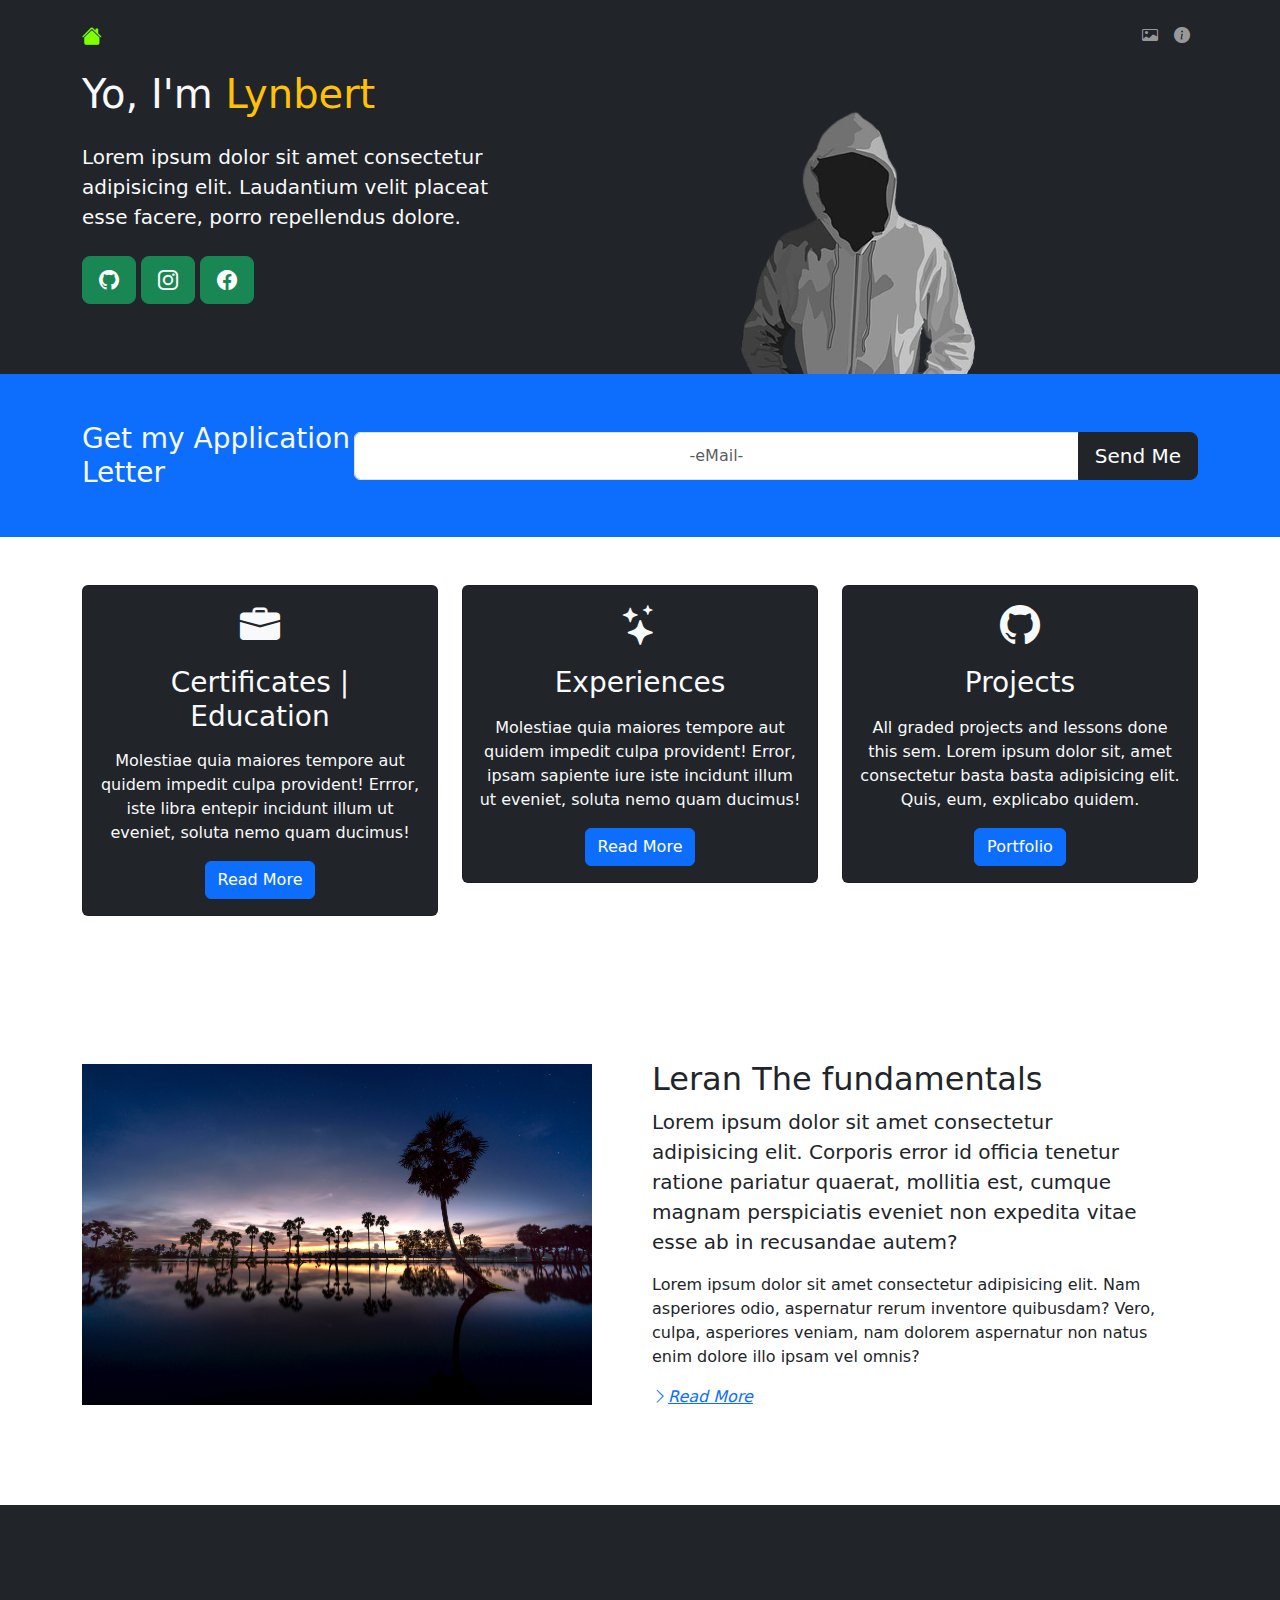
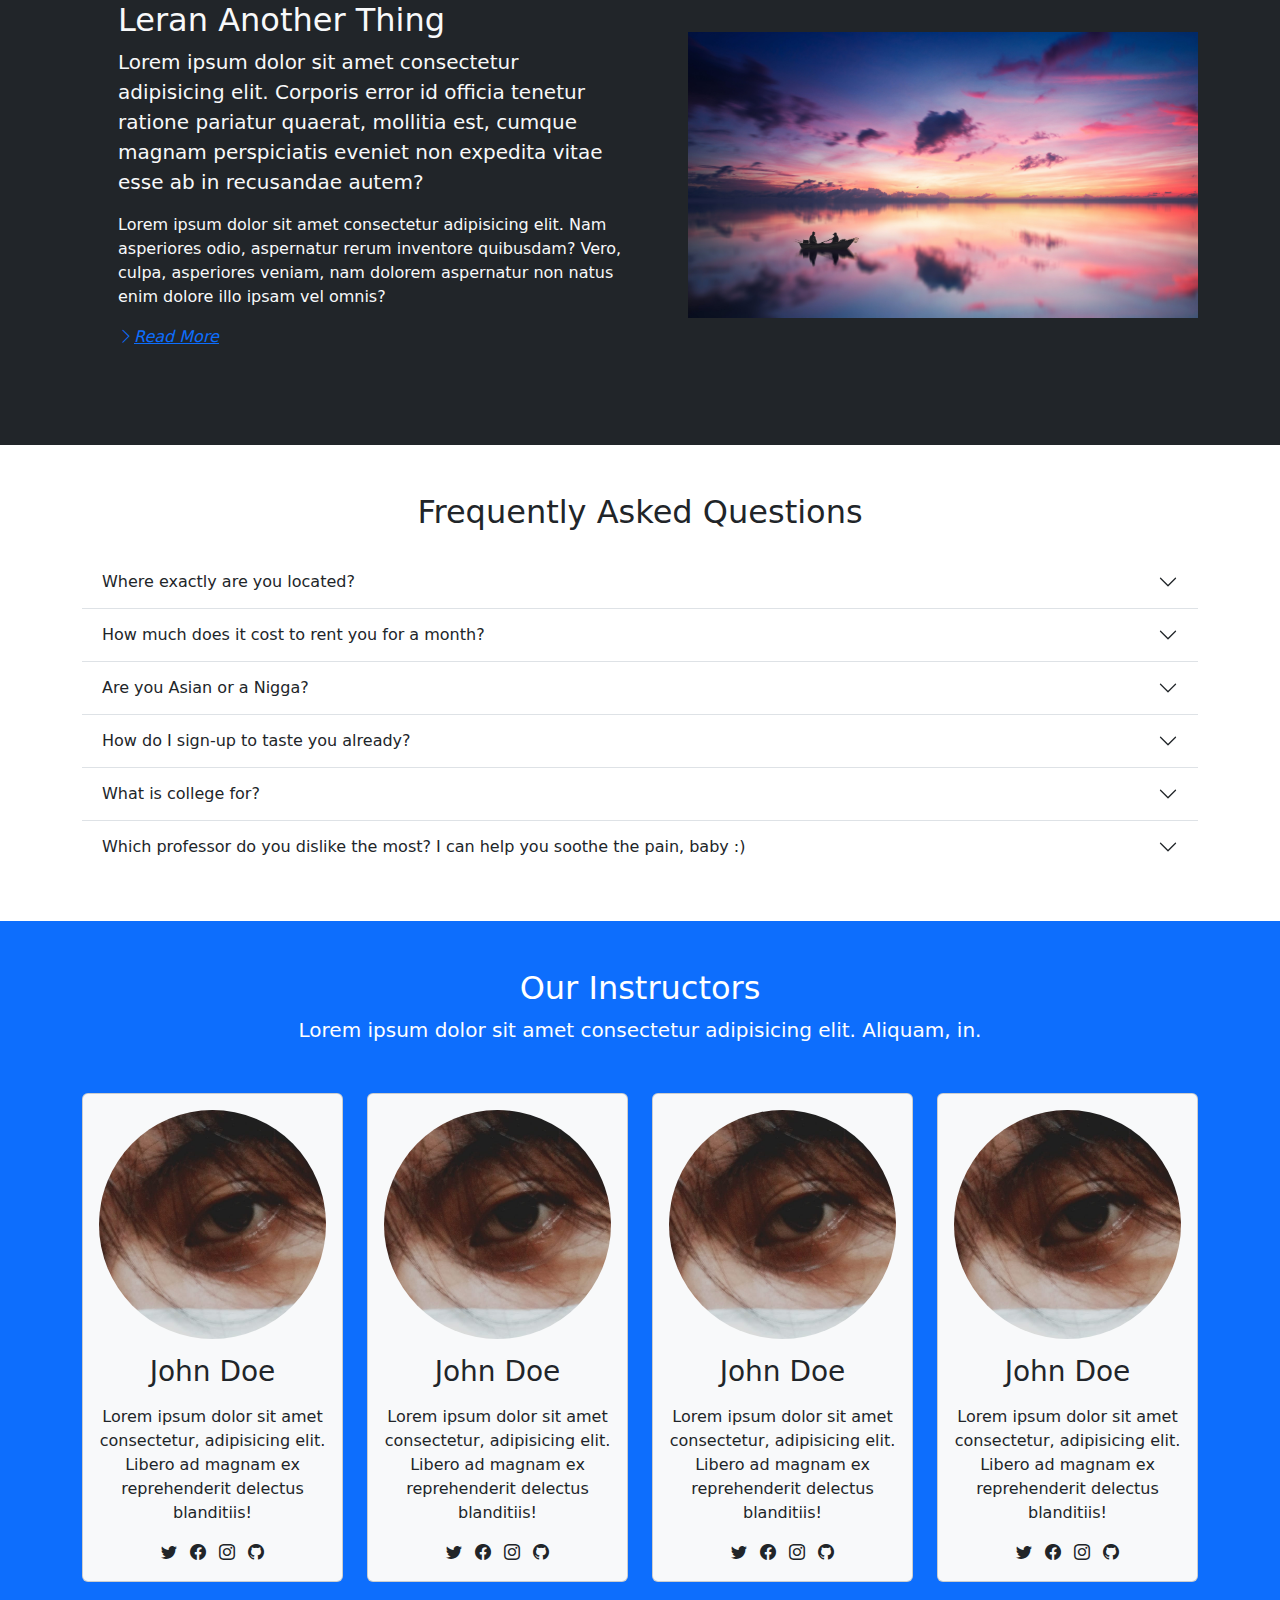
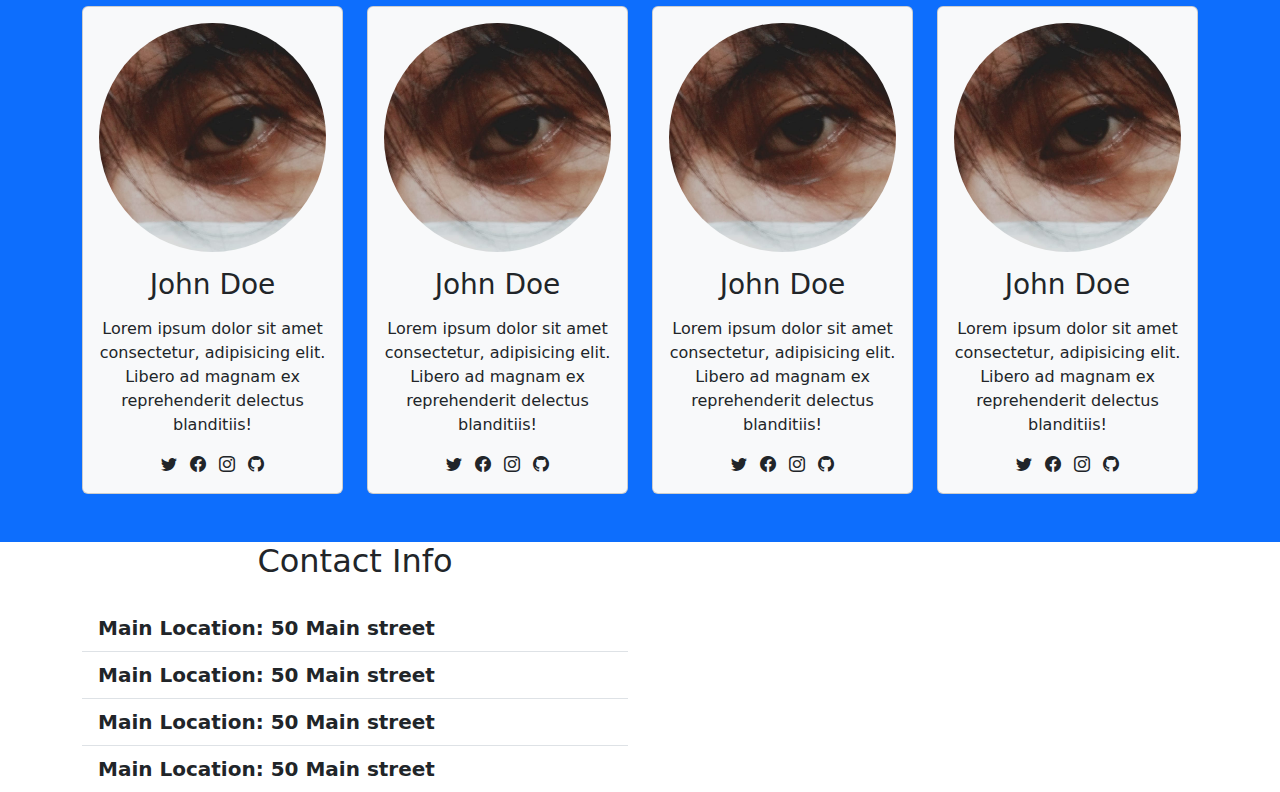
==== commit bc407650: "Merge branch 'main' of https://github.com/padrigon-lynbert/Bootstrap5_Bootcamp" ====
--- a/index.html
+++ b/index.html
@@ -6,6 +6,8 @@
     <link href="https://cdn.jsdelivr.net/npm/bootstrap@5.3.2/dist/css/bootstrap.min.css" rel="stylesheet" integrity="sha384-T3c6CoIi6uLrA9TneNEoa7RxnatzjcDSCmG1MXxSR1GAsXEV/Dwwykc2MPK8M2HN" crossorigin="anonymous">
     <link rel="stylesheet" href="https://cdn.jsdelivr.net/npm/bootstrap-icons@1.11.1/font/bootstrap-icons.css">
     <link rel="stylesheet" href="style/style-index.css">
+    <link rel="stylesheet" href="0css/bootstrap.min.css">
+    <script defer src="0js/bootstrap.bundle.min.js"></script>
 
     <title>INDEX</title>
 
